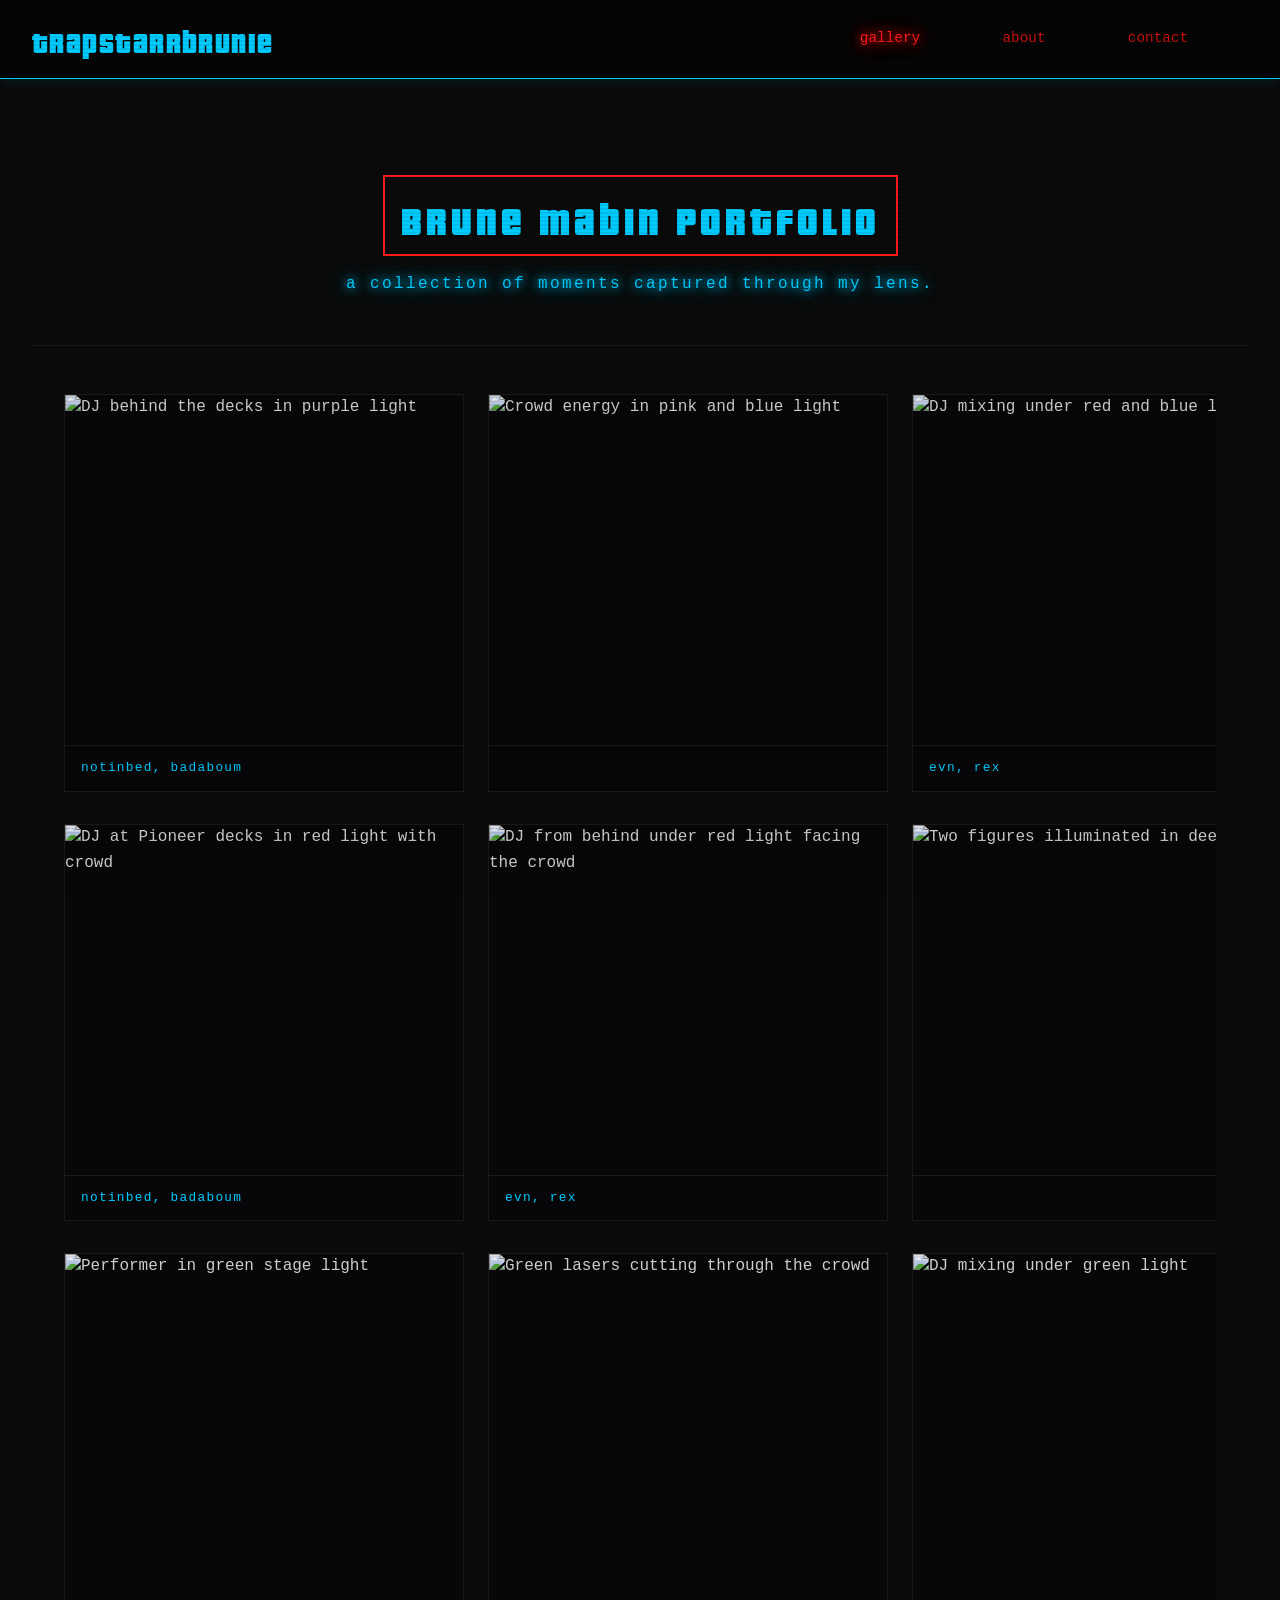
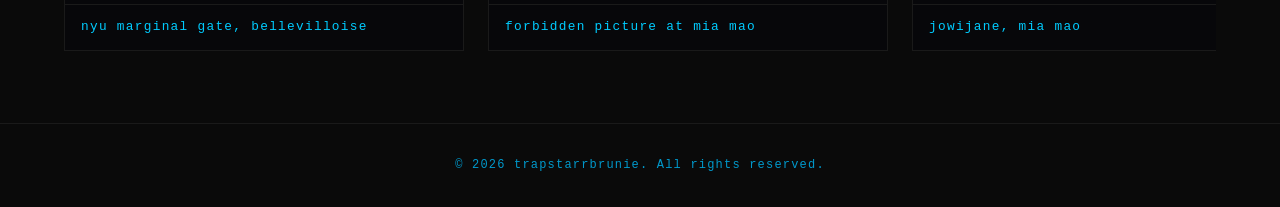
==== index.html @ 56f05246 "Initial commit - trapstarrbrunie photography portfolio" ====
<!DOCTYPE html>
<html lang="en">
<head>
  <meta charset="UTF-8">
  <meta name="viewport" content="width=device-width, initial-scale=1.0">
  <title>trapstarrbrunie</title>
  <link rel="icon" type="image/x-icon" href="favicon.ico">
  <link rel="icon" type="image/png" href="images/favicon.png">
  <link rel="preload" href="fonts/pricedown.woff" as="font" type="font/woff" crossorigin>
  <link rel="stylesheet" href="style.css">
  <style>
    .fonts-loading { visibility: hidden; }
  </style>
  <script>
    document.documentElement.classList.add('fonts-loading');
    document.fonts.ready.then(() => {
      document.documentElement.classList.remove('fonts-loading');
    });
  </script>
</head>
<body>
  <header>
    <nav>
      <a href="index.html" class="logo">t<span class="flicker-r">r</span>apsta<span class="flicker-r flicker-r2">r</span><span class="flicker-r flicker-r3">r</span>b<span class="flicker-r flicker-r4">r</span>unie</a>
      <ul>
        <li><a href="index.html" class="active">Gallery</a></li>
        <li><a href="about.html">About</a></li>
        <li><a href="contact.html">Contact</a></li>
      </ul>
    </nav>
  </header>

  <main>
    <section class="hero">
      <h1>Brune Mabin Portfolio</h1>
      <p>A collection of moments captured through my lens.</p>
    </section>

    <div class="gallery-rows">
      <!-- Row 1: Blue / Purple -->
      <div class="gallery-row">
        <figure class="gallery-item">
          <img src="images/IMG_0001-2.jpg" alt="DJ behind the decks in purple light">
          <figcaption>notinbed, badaboum</figcaption>
        </figure>
        <figure class="gallery-item">
          <img src="images/IMG_9704.jpg" alt="Crowd energy in pink and blue light">
          <figcaption></figcaption>
        </figure>
        <figure class="gallery-item">
          <img src="images/IMG_0583-2.jpg" alt="DJ mixing under red and blue lights">
          <figcaption>evn, rex</figcaption>
        </figure>
        <figure class="gallery-item">
          <img src="images/IMG_9656.jpg" alt="Performer with mic in blue light from behind" style="object-position: center 5%;">
          <figcaption>sabd</figcaption>
        </figure>
        <figure class="gallery-item">
          <img src="images/IMG_9995-2-2.jpg" alt="DJ by the decks in blue haze" style="object-position: center 25%;">
          <figcaption>amne</figcaption>
        </figure>
        <figure class="gallery-item">
          <img src="images/IMG_9925.jpg" alt="Artist performing with motion blur" style="object-position: center 15%;">
          <figcaption>heymikey!</figcaption>
        </figure>
        <figure class="gallery-item">
          <img src="images/IMG_9741.jpg" alt="Performer silhouette in red and blue light">
          <figcaption>nyu</figcaption>
        </figure>
      </div>

      <!-- Row 2: Red / Crimson -->
      <div class="gallery-row">
        <figure class="gallery-item">
          <img src="images/IMG_9082-3.jpg" alt="DJ at Pioneer decks in red light with crowd">
          <figcaption>notinbed, badaboum</figcaption>
        </figure>
        <figure class="gallery-item">
          <img src="images/IMG_0674.jpg" alt="DJ from behind under red light facing the crowd">
          <figcaption>evn, rex</figcaption>
        </figure>
        <figure class="gallery-item">
          <img src="images/IMG_1089-2.jpg" alt="Two figures illuminated in deep red">
          <figcaption></figcaption>
        </figure>
        <figure class="gallery-item">
          <img src="images/IMG_1086.jpg" alt="Silhouette in ember red light">
          <figcaption></figcaption>
        </figure>
        <figure class="gallery-item">
          <img src="images/IMG_0656.jpg" alt="Crowd bathed in deep red light">
          <figcaption></figcaption>
        </figure>
        <figure class="gallery-item">
          <img src="images/IMG_0530.jpg" alt="Masked DJ in red leather jacket with neon hair">
          <figcaption>flymeon, rex</figcaption>
        </figure>
      </div>

      <!-- Row 3: Green / B&W / Warm -->
      <div class="gallery-row">
        <figure class="gallery-item">
          <img src="images/IMG_9781-2.jpg" alt="Performer in green stage light">
          <figcaption>NYU MARGINAL Gate, bellevilloise</figcaption>
        </figure>
        <figure class="gallery-item">
          <img src="images/IMG_1048.jpg" alt="Green lasers cutting through the crowd">
          <figcaption>Forbidden picture at Mia Mao</figcaption>
        </figure>
        <figure class="gallery-item">
          <img src="images/IMG_0941.jpg" alt="DJ mixing under green light">
          <figcaption>jowijane, mia mao</figcaption>
        </figure>
        <figure class="gallery-item">
          <img src="images/IMG_9630-3.jpg" alt="Guitarist in green neon with motion blur">
          <figcaption>bellevilloise, marginal gate</figcaption>
        </figure>
        <figure class="gallery-item">
          <img src="images/IMG_9575-2.jpg" alt="Guitarist on stage under green light">
          <figcaption>bellevilloise, marginal gate</figcaption>
        </figure>
        <figure class="gallery-item">
          <img src="images/IMG_9789-2.jpg" alt="Artist performing under golden stage lights">
          <figcaption>nyu</figcaption>
        </figure>
        <figure class="gallery-item">
          <img src="images/IMG_9986.jpg" alt="Crowd in black and white" style="object-position: center 15%;">
          <figcaption>Lost in the music</figcaption>
        </figure>
        <figure class="gallery-item">
          <img src="images/IMG_9957.jpg" alt="MC performing in black and white" style="object-position: center 10%;">
          <figcaption>rowjay</figcaption>
        </figure>
        <figure class="gallery-item">
          <img src="images/IMG_9952.jpg" alt="MC on stage in black and white" style="object-position: center 10%;">
          <figcaption>rowjay</figcaption>
        </figure>
      </div>
    </div>
  </main>

  <footer>
    <p>&copy; 2026 trapstarrbrunie. All rights reserved.</p>
  </footer>

  <!-- Lightbox viewer -->
  <div class="lightbox" id="lightbox">
    <button class="lightbox-close" aria-label="Close">&times;</button>
    <button class="lightbox-prev" aria-label="Previous">&lsaquo;</button>
    <button class="lightbox-next" aria-label="Next">&rsaquo;</button>
    <img src="" alt="" class="lightbox-img" id="lightbox-img">
    <p class="lightbox-caption" id="lightbox-caption"></p>
  </div>

  <script src="script.js"></script>
</body>
</html>
---- style.css ----
/* === Reset & Base === */
*, *::before, *::after {
  margin: 0;
  padding: 0;
  box-sizing: border-box;
}

@import url('https://fonts.googleapis.com/css2?family=VT323&family=Share+Tech+Mono&display=swap');

@font-face {
  font-family: 'Pricedown';
  src: url('fonts/pricedown.woff') format('woff');
  font-weight: normal;
  font-style: normal;
  font-display: block;
}

:root {
  --color-bg: #0a0a0a;
  --color-bg-dark: #050505;
  --color-neon-blue: #00ccff;
  --color-neon-red: #ff1a1a;
  --color-blue-dim: #0099cc;
  --color-red-dim: #cc1111;
  --color-text: #e0e0e0;
  --color-text-light: #aaaaaa;
  --color-border: #1a1a1a;
  --font-main: 'Share Tech Mono', 'Courier New', monospace;
  --font-title: 'Pricedown', 'VT323', 'Courier New', sans-serif;
  --glow-blue: 0 0 10px #00ccff, 0 0 20px #00ccff, 0 0 40px #00ccff44;
  --glow-red: 0 0 10px #ff1a1a, 0 0 20px #ff1a1a, 0 0 40px #ff1a1a44;
  --glow-blue-strong: 0 0 7px #fff, 0 0 10px #fff, 0 0 21px #fff, 0 0 42px #00ccff, 0 0 82px #00ccff, 0 0 92px #00ccff, 0 0 102px #00ccff, 0 0 151px #00ccff;
}

body {
  font-family: var(--font-main);
  color: var(--color-text);
  background: var(--color-bg);
  line-height: 1.6;
  background-image: none;
  min-height: 100vh;
}

/* Scanline overlay */
body::after {
  content: '';
  position: fixed;
  inset: 0;
  background: repeating-linear-gradient(
    0deg,
    transparent,
    transparent 2px,
    rgba(0, 0, 0, 0.08) 2px,
    rgba(0, 0, 0, 0.08) 4px
  );
  pointer-events: none;
  z-index: 9999;
}

/* === Navigation === */
header {
  position: sticky;
  top: 0;
  background: rgba(5, 5, 5, 0.9);
  backdrop-filter: blur(10px);
  border-bottom: 1px solid var(--color-neon-blue);
  box-shadow: 0 1px 15px rgba(0, 204, 255, 0.15);
  z-index: 100;
}

nav {
  max-width: 100%;
  margin: 0;
  padding: 1rem 2rem;
  display: flex;
  align-items: center;
}

nav .logo {
  margin-right: auto;
}

.logo {
  font-family: var(--font-title);
  font-size: 1.8rem;
  font-weight: 700;
  text-decoration: none;
  color: var(--color-neon-blue);
  letter-spacing: 0.05em;
  text-transform: lowercase;
  text-shadow: none;
  animation: none;
}

.flicker-r {
  animation: r-flicker 3s infinite;
  display: inline-block;
}

.flicker-r2 {
  animation-delay: 0.8s;
}

.flicker-r3 {
  animation-delay: 1.5s;
}

.flicker-r4 {
  animation-delay: 2.2s;
}

nav ul {
  display: flex;
  list-style: none;
  gap: 4rem;
  margin-right: 55px;
}

nav ul li a {
  font-size: 0.9rem;
  display: inline-block;
  min-width: 70px;
  text-align: center;
}

nav a {
  text-decoration: none;
  color: var(--color-red-dim);
  font-size: 0.9rem;
  font-family: var(--font-main);
  transition: all 0.2s;
  text-transform: lowercase;
}

nav a:hover {
  color: var(--color-neon-red);
  text-shadow: var(--glow-red);
}

nav a.active {
  color: var(--color-neon-red);
  text-shadow: var(--glow-red);
}

/* === Main Content === */
main {
  max-width: 100%;
  margin: 0 auto;
  padding: 2rem;
  min-height: calc(100vh - 160px);
}

/* === Hero === */
.hero {
  text-align: center;
  padding: 4rem 0 3rem;
  border-bottom: 1px solid var(--color-border);
  margin-bottom: 1rem;
}

.hero h1 {
  font-family: var(--font-title);
  font-size: 2.5rem;
  font-weight: 400;
  margin-bottom: 1rem;
  color: var(--color-neon-blue);
  text-shadow: none;
  text-transform: none;
  letter-spacing: 0.1em;
  display: inline-block;
  position: relative;
  border: 2px solid var(--color-neon-red);
  padding: 0.4rem 1rem;
}

.corner-logo {
  position: fixed;
  top: 16px;
  right: 12px;
  width: 35px;
  height: 35px;
  object-fit: contain;
  z-index: 200;
}

.hero p {
  color: var(--color-neon-blue);
  font-size: 1rem;
  letter-spacing: 0.15em;
  text-transform: lowercase;
  text-shadow: var(--glow-blue);
}

/* === Gallery === */
.gallery-rows {
  display: flex;
  flex-direction: column;
  gap: 1.5rem;
  padding: 2rem;
}

.gallery-row {
  display: flex;
  gap: 1.5rem;
  overflow-x: auto;
  overflow-y: hidden;
  scroll-behavior: smooth;
  scroll-snap-type: x proximity;
  -webkit-overflow-scrolling: touch;
  padding-bottom: 0.5rem;
}

.gallery-row::-webkit-scrollbar {
  height: 6px;
}

.gallery-row::-webkit-scrollbar-track {
  background: var(--color-bg-dark);
  border-radius: 4px;
}

.gallery-row::-webkit-scrollbar-thumb {
  background: var(--color-neon-red);
  border-radius: 4px;
  box-shadow: 0 0 6px rgba(255, 26, 26, 0.4);
  transition: background 0.3s, box-shadow 0.3s;
}

.gallery-row::-webkit-scrollbar-thumb:hover,
.gallery-row::-webkit-scrollbar-thumb:active {
  background: var(--color-neon-blue);
  box-shadow: 0 0 10px rgba(0, 204, 255, 0.6);
}

.gallery-item {
  cursor: pointer;
  transition: all 0.3s;
  border: 1px solid var(--color-border);
  background: rgba(5, 5, 10, 0.6);
  overflow: hidden;
  flex: 0 0 auto;
  width: 400px;
  scroll-snap-align: start;
}

.gallery-item:hover {
  border-color: var(--color-neon-blue);
  box-shadow: 0 0 15px rgba(0, 204, 255, 0.3), inset 0 0 15px rgba(0, 204, 255, 0.05);
  transform: translateY(-2px);
}

.gallery-item img {
  width: 100%;
  height: 350px;
  object-fit: cover;
  display: block;
  filter: brightness(0.9) contrast(1.05);
  transition: filter 0.3s;
}

.gallery-item:hover img {
  filter: brightness(1) contrast(1.1);
}

.gallery-item figcaption {
  padding: 0.75rem 1rem;
  font-size: 0.8rem;
  color: var(--color-neon-blue);
  letter-spacing: 0.1em;
  text-transform: lowercase;
  border-top: 1px solid var(--color-border);
}

.gallery-item:hover figcaption {
  text-shadow: 0 0 8px rgba(0, 204, 255, 0.4);
}

/* Placeholder images */
.placeholder-img {
  width: 100%;
  height: 300px;
  background: var(--color-border);
  display: flex;
  align-items: center;
  justify-content: center;
  color: var(--color-blue-dim);
  font-size: 1.1rem;
}

.placeholder-img.portrait {
  width: 300px;
  height: 400px;
}

/* === Lightbox === */
.lightbox {
  display: none;
  position: fixed;
  inset: 0;
  background: rgba(5, 2, 2, 0.96);
  z-index: 1000;
  align-items: center;
  justify-content: center;
  flex-direction: column;
}

.lightbox.active {
  display: flex;
}

.lightbox-img {
  max-width: 90vw;
  max-height: 80vh;
  object-fit: contain;
  border: 1px solid var(--color-neon-blue);
  box-shadow: 0 0 30px rgba(0, 204, 255, 0.15);
}

.lightbox-caption {
  color: var(--color-neon-red);
  margin-top: 1.5rem;
  font-size: 0.85rem;
  letter-spacing: 0.15em;
  text-transform: lowercase;
  text-shadow: 0 0 8px rgba(255, 26, 26, 0.4);
}

.lightbox-close,
.lightbox-prev,
.lightbox-next {
  position: absolute;
  background: none;
  border: none;
  color: var(--color-neon-red);
  cursor: pointer;
  font-size: 2rem;
  padding: 0.5rem;
  opacity: 0.7;
  transition: all 0.2s;
  text-shadow: var(--glow-red);
}

.lightbox-close:hover,
.lightbox-prev:hover,
.lightbox-next:hover {
  opacity: 1;
  transform: scale(1.1);
}

.lightbox-close {
  top: 1.5rem;
  right: 1.5rem;
  font-size: 2.5rem;
}

.lightbox-prev {
  left: 1.5rem;
  top: 50%;
  transform: translateY(-50%);
  font-size: 3rem;
}

.lightbox-next {
  right: 1.5rem;
  top: 50%;
  transform: translateY(-50%);
  font-size: 3rem;
}

.lightbox-prev:hover {
  transform: translateY(-50%) scale(1.1);
}

.lightbox-next:hover {
  transform: translateY(-50%) scale(1.1);
}

/* === About === */
.about {
  padding: 3rem 2rem;
}

.about-content {
  display: flex;
  gap: 4rem;
  align-items: flex-start;
  justify-content: center;
}

.about-photo img,
.about-photo .placeholder-img {
  border: 1px solid var(--color-neon-blue);
  box-shadow: 0 0 20px rgba(0, 204, 255, 0.2);
}

.portrait-slider {
  position: relative;
  width: 300px;
  height: 400px;
  cursor: pointer;
  overflow: hidden;
  border: 1px solid var(--color-neon-blue);
  box-shadow: 0 0 20px rgba(0, 204, 255, 0.2);
}

.portrait-img {
  position: absolute;
  inset: 0;
  width: 100%;
  height: 100%;
  object-fit: cover;
  opacity: 0;
  transition: opacity 0.4s;
}

.portrait-img.active {
  opacity: 1;
}

.portrait-dots {
  position: absolute;
  bottom: 12px;
  left: 50%;
  transform: translateX(-50%);
  display: flex;
  gap: 8px;
}

.dot {
  width: 8px;
  height: 8px;
  border-radius: 50%;
  background: rgba(255, 255, 255, 0.3);
  border: 1px solid rgba(255, 255, 255, 0.5);
  transition: all 0.3s;
}

.dot.active {
  background: var(--color-neon-blue);
  box-shadow: 0 0 6px rgba(0, 204, 255, 0.6);
}

.about-text {
  flex: 1;
}

.about-text h1 {
  font-family: var(--font-title);
  font-size: 1.2rem;
  font-weight: 400;
  margin-bottom: 1.5rem;
  color: var(--color-neon-red);
  text-shadow: var(--glow-red);
  text-transform: lowercase;
}

.about-text p {
  color: var(--color-neon-blue);
  margin-bottom: 1.5rem;
  max-width: 100%;
  line-height: 1.8;
}

/* === Contact === */
.contact {
  max-width: 600px;
  margin: 0 auto;
  padding: 3rem 0;
}

.contact h1 {
  font-family: var(--font-title);
  font-size: 1.2rem;
  font-weight: 400;
  margin-bottom: 0.75rem;
  color: var(--color-neon-red);
  text-shadow: var(--glow-red);
  text-transform: lowercase;
}

.contact > p {
  color: var(--color-neon-blue);
  margin-bottom: 2rem;
}

.contact-form {
  display: flex;
  flex-direction: column;
  gap: 1.25rem;
}

.form-group {
  display: flex;
  flex-direction: column;
  gap: 0.4rem;
}

.form-group label {
  font-size: 0.8rem;
  font-weight: 500;
  color: var(--color-neon-red);
  text-transform: lowercase;
  letter-spacing: 0.1em;
}

.form-group input,
.form-group textarea {
  padding: 0.75rem;
  border: 1px solid var(--color-border);
  background: rgba(5, 5, 10, 0.8);
  color: var(--color-neon-blue);
  font-family: var(--font-main);
  font-size: 0.95rem;
  transition: all 0.2s;
}

.form-group input:focus,
.form-group textarea:focus {
  outline: none;
  border-color: var(--color-neon-blue);
  box-shadow: 0 0 10px rgba(0, 204, 255, 0.2);
}

.btn {
  padding: 0.75rem 2rem;
  background: transparent;
  color: var(--color-neon-red);
  border: 1px solid var(--color-neon-red);
  font-family: var(--font-main);
  font-size: 0.9rem;
  cursor: pointer;
  align-self: flex-start;
  text-transform: lowercase;
  letter-spacing: 0.1em;
  transition: all 0.3s;
}

.btn:hover {
  background: rgba(255, 26, 26, 0.1);
  box-shadow: 0 0 15px rgba(255, 26, 26, 0.3);
  text-shadow: var(--glow-red);
}

.email-btn {
  display: flex;
  align-items: center;
  gap: 0.6rem;
  text-decoration: none;
  font-size: 1.1rem;
  margin-top: 1rem;
}

.contact-icon {
  width: 20px;
  height: 20px;
  color: var(--color-neon-red);
  flex-shrink: 0;
}

/* === Footer === */
footer {
  text-align: center;
  padding: 2rem;
  color: var(--color-blue-dim);
  font-size: 0.75rem;
  border-top: 1px solid var(--color-border);
  letter-spacing: 0.1em;
}

/* === Animations === */
@keyframes neon-flicker-dual {
  0%, 18% {
    text-shadow: 0 0 7px #fff, 0 0 10px #fff, 0 0 21px #fff, 0 0 42px #00ccff, 0 0 82px #00ccff, 0 0 92px #00ccff, 0 0 102px #00ccff;
    color: #fff;
  }
  19% {
    text-shadow: none;
    color: #00ccff;
    transform: translateX(2px);
  }
  20% {
    text-shadow: none;
    color: #ff1a1a;
    transform: translateX(-3px);
  }
  21% {
    text-shadow: none;
    color: #00ccff;
    transform: translateX(1px);
  }
  22%, 46% {
    text-shadow: 0 0 7px #fff, 0 0 10px #fff, 0 0 21px #fff, 0 0 42px #ff1a1a, 0 0 82px #ff1a1a, 0 0 92px #ff1a1a, 0 0 102px #ff1a1a;
    color: #fff;
    transform: translateX(0);
  }
  47% {
    text-shadow: 0 0 4px #ff1a1a;
    color: #ff1a1a;
    transform: translateX(-2px) skewX(-2deg);
  }
  48% {
    text-shadow: none;
    color: #00ccff;
    transform: translateX(3px) skewX(1deg);
  }
  49% {
    text-shadow: none;
    color: transparent;
    transform: translateX(0);
  }
  50%, 75% {
    text-shadow: 0 0 7px #fff, 0 0 10px #fff, 0 0 21px #fff, 0 0 42px #00ccff, 0 0 82px #00ccff, 0 0 92px #00ccff, 0 0 102px #00ccff;
    color: #fff;
    transform: translateX(0);
  }
  76% {
    text-shadow: 0 0 4px #00ccff;
    color: #00ccff;
    transform: translateX(2px);
  }
  77% {
    text-shadow: none;
    color: #ff1a1a;
    transform: translateX(-1px) skewX(-1deg);
  }
  78%, 100% {
    text-shadow: 0 0 7px #fff, 0 0 10px #fff, 0 0 21px #fff, 0 0 42px #ff1a1a, 0 0 82px #ff1a1a, 0 0 92px #ff1a1a, 0 0 102px #ff1a1a;
    color: #fff;
    transform: translateX(0);
  }
}

@keyframes r-flicker {
  0%, 84%, 86%, 88%, 91%, 93%, 100% {
    opacity: 1;
    color: inherit;
  }
  85%, 87% {
    opacity: 0.1;
    color: var(--color-neon-red);
  }
  89%, 90% {
    opacity: 0;
  }
  92% {
    opacity: 0.6;
    color: var(--color-neon-red);
  }
}

/* === Scrollbar === */
::-webkit-scrollbar {
  width: 6px;
}

::-webkit-scrollbar-track {
  background: var(--color-bg-dark);
}

::-webkit-scrollbar-thumb {
  background: var(--color-neon-red);
  box-shadow: 0 0 6px rgba(255, 26, 26, 0.4);
}

::-webkit-scrollbar-thumb:hover,
::-webkit-scrollbar-thumb:active {
  background: var(--color-neon-blue);
  box-shadow: 0 0 10px rgba(0, 204, 255, 0.6);
}

/* === Selection === */
::selection {
  background: var(--color-neon-red);
  color: var(--color-bg);
}

/* === Responsive === */
@media (max-width: 768px) {
  .gallery-item {
    width: 280px;
  }

  .about-content {
    flex-direction: column;
    align-items: center;
    text-align: center;
  }

  .about-text p {
    max-width: 100%;
  }

  .hero h1 {
    font-size: 1.8rem;
  }

  .logo {
    font-size: 0.9rem;
  }

  nav {
    padding: 1rem;
  }

  nav ul {
    gap: 1rem;
  }
}
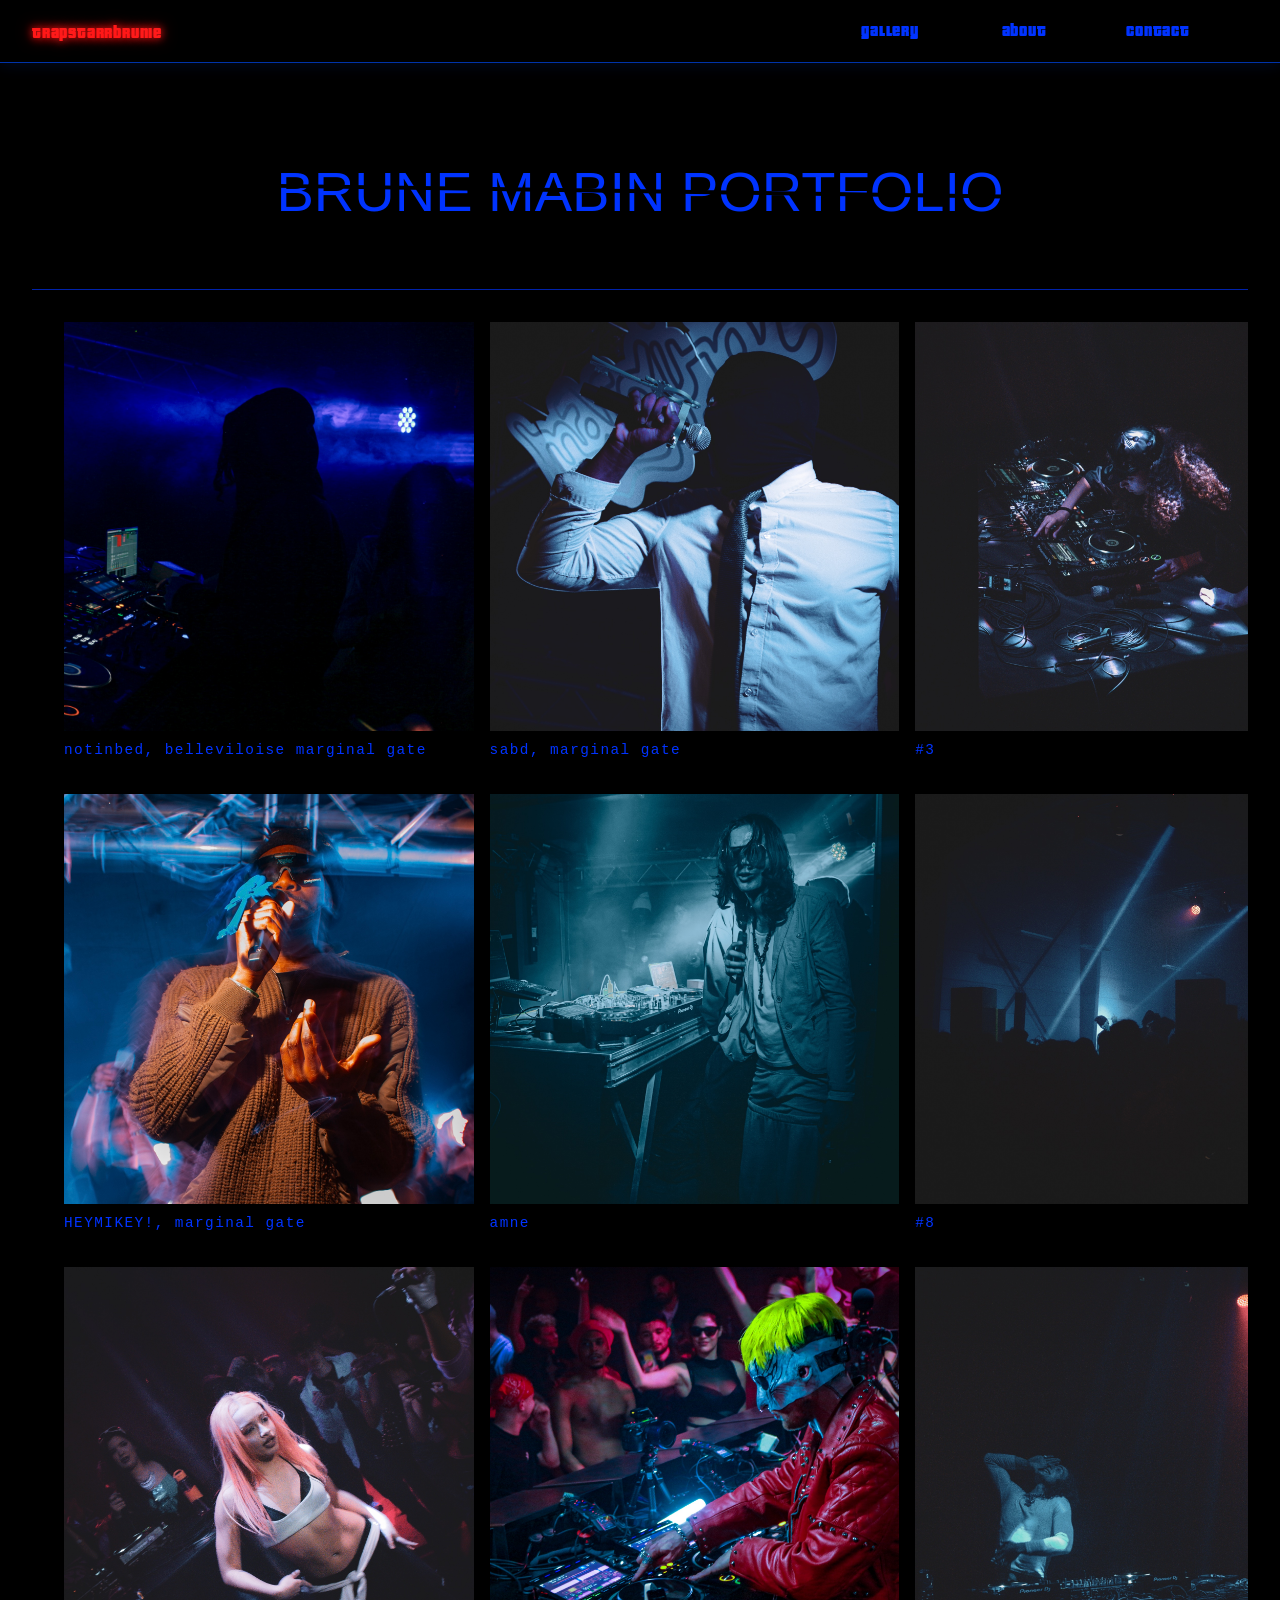
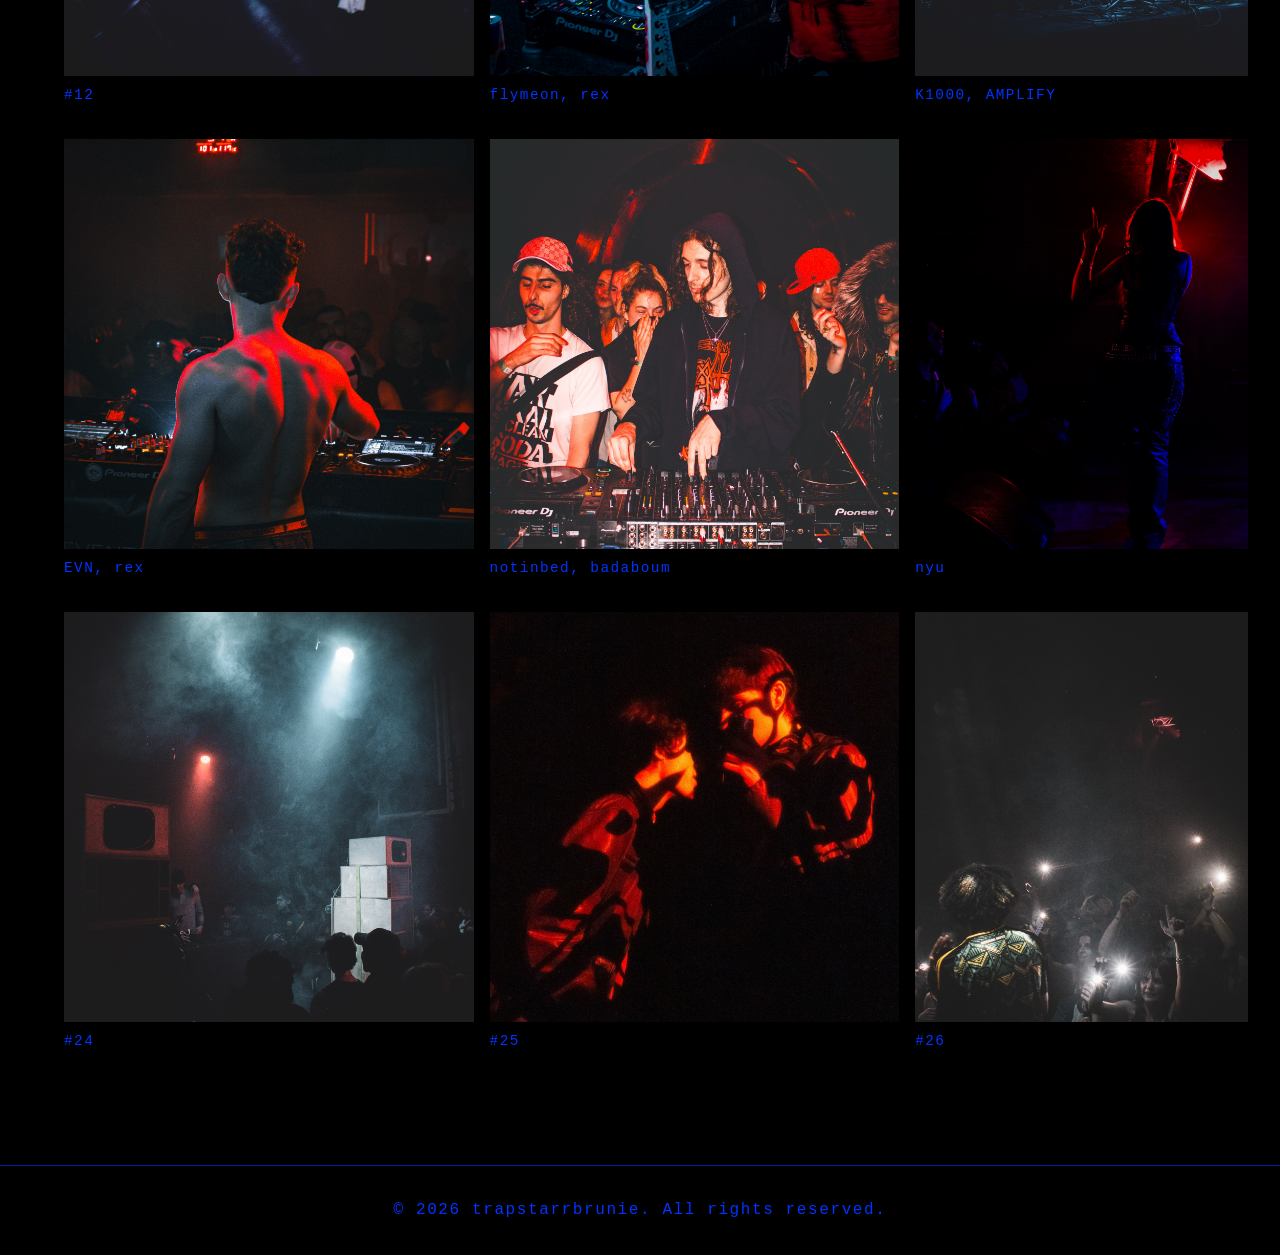
==== commit 69a01d04: "redesign portfolio: Kill Bill hero, scrolling photo rows, FR/ENG toggle, resized images" ====
--- a/index.html
+++ b/index.html
@@ -7,7 +7,7 @@
   <link rel="icon" type="image/x-icon" href="favicon.ico">
   <link rel="icon" type="image/png" href="images/favicon.png">
   <link rel="preload" href="fonts/pricedown.woff" as="font" type="font/woff" crossorigin>
-  <link rel="stylesheet" href="style.css">
+  <link rel="stylesheet" href="style.css?v=3">
   <style>
     .fonts-loading { visibility: hidden; }
   </style>
@@ -32,110 +32,145 @@
 
   <main>
     <section class="hero">
-      <h1>Brune Mabin Portfolio</h1>
-      <p>A collection of moments captured through my lens.</p>
+      <h1 data-text="Brune Mabin Portfolio">Brune Mabin Portfolio</h1>
     </section>
 
+    <div class="full-photo">
+      <figure class="full-photo-item">
+        <img src="images/amp_0001-3.jpg" alt="">
+        <figcaption>notinbed, belleviloise marginal gate</figcaption>
+      </figure>
+      <figure class="full-photo-item">
+        <img src="images/amp_9656.jpg" alt="" style="object-position: center 15%;">
+        <figcaption>sabd, marginal gate</figcaption>
+      </figure>
+      <figure class="full-photo-item">
+        <img src="images/amp_0966.jpg" alt="">
+        <figcaption>#3</figcaption>
+      </figure>
+      <figure class="full-photo-item">
+        <img src="images/amp_9704.jpg" alt="">
+        <figcaption>#4</figcaption>
+      </figure>
+      <figure class="full-photo-item">
+        <img src="images/amp_2376.jpg" alt="">
+        <figcaption>#5</figcaption>
+      </figure>
+    </div>
+
+    <div class="full-photo">
+      <figure class="full-photo-item">
+        <img src="images/amp_9925.jpg" alt="" style="object-position: center 20%;">
+        <figcaption>HEYMIKEY!, marginal gate</figcaption>
+      </figure>
+      <figure class="full-photo-item">
+        <img src="images/amp_9995.jpg" alt="">
+        <figcaption>amne</figcaption>
+      </figure>
+      <figure class="full-photo-item">
+        <img src="images/amp_2422.jpg" alt="">
+        <figcaption>#8</figcaption>
+      </figure>
+      <figure class="full-photo-item">
+        <img src="images/amp_2272.jpg" alt="">
+        <figcaption>#9</figcaption>
+      </figure>
+      <figure class="full-photo-item">
+        <img src="images/amp_2263.jpg" alt="">
+        <figcaption>#10</figcaption>
+      </figure>
+      <figure class="full-photo-item">
+        <img src="images/amp_2410.jpg" alt="">
+        <figcaption>#11</figcaption>
+      </figure>
+    </div>
+
+    <div class="full-photo">
+      <figure class="full-photo-item">
+        <img src="images/amp_2354.jpg" alt="">
+        <figcaption>#12</figcaption>
+      </figure>
+      <figure class="full-photo-item">
+        <img src="images/amp_0530.jpg" alt="">
+        <figcaption>flymeon, rex</figcaption>
+      </figure>
+      <figure class="full-photo-item">
+        <img src="images/amp_0958.jpg" alt="">
+        <figcaption>K1000, AMPLIFY</figcaption>
+      </figure>
+      <figure class="full-photo-item">
+        <img src="images/amp_2370.jpg" alt="">
+        <figcaption>#15</figcaption>
+      </figure>
+      <figure class="full-photo-item">
+        <img src="images/amp_9789.jpg" alt="">
+        <figcaption>nyu, marginal gate</figcaption>
+      </figure>
+      <figure class="full-photo-item">
+        <img src="images/amp_1086.jpg" alt="">
+        <figcaption>#17</figcaption>
+      </figure>
+    </div>
+
+    <div class="full-photo">
+      <figure class="full-photo-item">
+        <img src="images/amp_0674.jpg" alt="">
+        <figcaption>EVN, rex</figcaption>
+      </figure>
+      <figure class="full-photo-item">
+        <img src="images/amp_9082.jpg" alt="">
+        <figcaption>notinbed, badaboum</figcaption>
+      </figure>
+      <figure class="full-photo-item">
+        <img src="images/amp_9741.jpg" alt="">
+        <figcaption>nyu</figcaption>
+      </figure>
+      <figure class="full-photo-item">
+        <img src="images/amp_0977.jpg" alt="">
+        <figcaption>notinbed, AMPLIFY</figcaption>
+      </figure>
+      <figure class="full-photo-item">
+        <img src="images/amp_0583.jpg" alt="">
+        <figcaption>evn, rex</figcaption>
+      </figure>
+      <figure class="full-photo-item">
+        <img src="images/amp_9986.jpg" alt="" style="object-position: center 10%;">
+        <figcaption>#23</figcaption>
+      </figure>
+    </div>
+
+    <div class="full-photo">
+      <figure class="full-photo-item">
+        <img src="images/amp_0973.jpg" alt="">
+        <figcaption>#24</figcaption>
+      </figure>
+      <figure class="full-photo-item">
+        <img src="images/amp_eb6104.jpg" alt="">
+        <figcaption>#25</figcaption>
+      </figure>
+      <figure class="full-photo-item">
+        <img src="images/amp_0981.jpg" alt="">
+        <figcaption>#26</figcaption>
+      </figure>
+      <figure class="full-photo-item">
+        <img src="images/amp_0962.jpg" alt="">
+        <figcaption>K1000, amplify</figcaption>
+      </figure>
+      <figure class="full-photo-item">
+        <img src="images/amp_0967.jpg" alt="">
+        <figcaption>#28</figcaption>
+      </figure>
+      <figure class="full-photo-item">
+        <img src="images/amp_2609.jpg" alt="" style="object-position: center 10%;">
+        <figcaption>notinbed, AMPLIFY</figcaption>
+      </figure>
+      <figure class="full-photo-item">
+        <img src="images/amp_9781.jpg" alt="">
+        <figcaption>nyu, marginal gate</figcaption>
+      </figure>
+    </div>
+
     <div class="gallery-rows">
-      <!-- Row 1: Blue / Purple -->
-      <div class="gallery-row">
-        <figure class="gallery-item">
-          <img src="images/IMG_0001-2.jpg" alt="DJ behind the decks in purple light">
-          <figcaption>notinbed, badaboum</figcaption>
-        </figure>
-        <figure class="gallery-item">
-          <img src="images/IMG_9704.jpg" alt="Crowd energy in pink and blue light">
-          <figcaption></figcaption>
-        </figure>
-        <figure class="gallery-item">
-          <img src="images/IMG_0583-2.jpg" alt="DJ mixing under red and blue lights">
-          <figcaption>evn, rex</figcaption>
-        </figure>
-        <figure class="gallery-item">
-          <img src="images/IMG_9656.jpg" alt="Performer with mic in blue light from behind" style="object-position: center 5%;">
-          <figcaption>sabd</figcaption>
-        </figure>
-        <figure class="gallery-item">
-          <img src="images/IMG_9995-2-2.jpg" alt="DJ by the decks in blue haze" style="object-position: center 25%;">
-          <figcaption>amne</figcaption>
-        </figure>
-        <figure class="gallery-item">
-          <img src="images/IMG_9925.jpg" alt="Artist performing with motion blur" style="object-position: center 15%;">
-          <figcaption>heymikey!</figcaption>
-        </figure>
-        <figure class="gallery-item">
-          <img src="images/IMG_9741.jpg" alt="Performer silhouette in red and blue light">
-          <figcaption>nyu</figcaption>
-        </figure>
-      </div>
-
-      <!-- Row 2: Red / Crimson -->
-      <div class="gallery-row">
-        <figure class="gallery-item">
-          <img src="images/IMG_9082-3.jpg" alt="DJ at Pioneer decks in red light with crowd">
-          <figcaption>notinbed, badaboum</figcaption>
-        </figure>
-        <figure class="gallery-item">
-          <img src="images/IMG_0674.jpg" alt="DJ from behind under red light facing the crowd">
-          <figcaption>evn, rex</figcaption>
-        </figure>
-        <figure class="gallery-item">
-          <img src="images/IMG_1089-2.jpg" alt="Two figures illuminated in deep red">
-          <figcaption></figcaption>
-        </figure>
-        <figure class="gallery-item">
-          <img src="images/IMG_1086.jpg" alt="Silhouette in ember red light">
-          <figcaption></figcaption>
-        </figure>
-        <figure class="gallery-item">
-          <img src="images/IMG_0656.jpg" alt="Crowd bathed in deep red light">
-          <figcaption></figcaption>
-        </figure>
-        <figure class="gallery-item">
-          <img src="images/IMG_0530.jpg" alt="Masked DJ in red leather jacket with neon hair">
-          <figcaption>flymeon, rex</figcaption>
-        </figure>
-      </div>
-
-      <!-- Row 3: Green / B&W / Warm -->
-      <div class="gallery-row">
-        <figure class="gallery-item">
-          <img src="images/IMG_9781-2.jpg" alt="Performer in green stage light">
-          <figcaption>NYU MARGINAL Gate, bellevilloise</figcaption>
-        </figure>
-        <figure class="gallery-item">
-          <img src="images/IMG_1048.jpg" alt="Green lasers cutting through the crowd">
-          <figcaption>Forbidden picture at Mia Mao</figcaption>
-        </figure>
-        <figure class="gallery-item">
-          <img src="images/IMG_0941.jpg" alt="DJ mixing under green light">
-          <figcaption>jowijane, mia mao</figcaption>
-        </figure>
-        <figure class="gallery-item">
-          <img src="images/IMG_9630-3.jpg" alt="Guitarist in green neon with motion blur">
-          <figcaption>bellevilloise, marginal gate</figcaption>
-        </figure>
-        <figure class="gallery-item">
-          <img src="images/IMG_9575-2.jpg" alt="Guitarist on stage under green light">
-          <figcaption>bellevilloise, marginal gate</figcaption>
-        </figure>
-        <figure class="gallery-item">
-          <img src="images/IMG_9789-2.jpg" alt="Artist performing under golden stage lights">
-          <figcaption>nyu</figcaption>
-        </figure>
-        <figure class="gallery-item">
-          <img src="images/IMG_9986.jpg" alt="Crowd in black and white" style="object-position: center 15%;">
-          <figcaption>Lost in the music</figcaption>
-        </figure>
-        <figure class="gallery-item">
-          <img src="images/IMG_9957.jpg" alt="MC performing in black and white" style="object-position: center 10%;">
-          <figcaption>rowjay</figcaption>
-        </figure>
-        <figure class="gallery-item">
-          <img src="images/IMG_9952.jpg" alt="MC on stage in black and white" style="object-position: center 10%;">
-          <figcaption>rowjay</figcaption>
-        </figure>
-      </div>
     </div>
   </main>
 
@@ -152,6 +187,6 @@
     <p class="lightbox-caption" id="lightbox-caption"></p>
   </div>
 
-  <script src="script.js"></script>
+  <script src="script.js?v=3"></script>
 </body>
 </html>
--- a/style.css
+++ b/style.css
@@ -5,7 +5,7 @@
   box-sizing: border-box;
 }
 
-@import url('https://fonts.googleapis.com/css2?family=VT323&family=Share+Tech+Mono&display=swap');
+@import url('https://fonts.googleapis.com/css2?family=Anton&family=VT323&family=Share+Tech+Mono&display=swap');
 
 @font-face {
   font-family: 'Pricedown';
@@ -16,19 +16,19 @@
 }
 
 :root {
-  --color-bg: #0a0a0a;
-  --color-bg-dark: #050505;
+  --color-bg: #000000;
+  --color-bg-dark: #000000;
   --color-neon-blue: #00ccff;
-  --color-neon-red: #ff1a1a;
-  --color-blue-dim: #0099cc;
-  --color-red-dim: #cc1111;
-  --color-text: #e0e0e0;
-  --color-text-light: #aaaaaa;
-  --color-border: #1a1a1a;
+  --color-neon-red: #0033ff;
+  --color-blue-dim: #0022aa;
+  --color-red-dim: #0033ff;
+  --color-text: #0033ff;
+  --color-text-light: #0022aa;
+  --color-border: #0022aa;
   --font-main: 'Share Tech Mono', 'Courier New', monospace;
   --font-title: 'Pricedown', 'VT323', 'Courier New', sans-serif;
-  --glow-blue: 0 0 10px #00ccff, 0 0 20px #00ccff, 0 0 40px #00ccff44;
-  --glow-red: 0 0 10px #ff1a1a, 0 0 20px #ff1a1a, 0 0 40px #ff1a1a44;
+  --glow-blue: none;
+  --glow-red: none;
   --glow-blue-strong: 0 0 7px #fff, 0 0 10px #fff, 0 0 21px #fff, 0 0 42px #00ccff, 0 0 82px #00ccff, 0 0 92px #00ccff, 0 0 102px #00ccff, 0 0 151px #00ccff;
 }
 
@@ -41,8 +41,8 @@
   min-height: 100vh;
 }
 
-/* Scanline overlay */
-body::after {
+/* Scanline overlay (non-gallery pages) */
+body.with-scanline::after {
   content: '';
   position: fixed;
   inset: 0;
@@ -61,10 +61,10 @@
 header {
   position: sticky;
   top: 0;
-  background: rgba(5, 5, 5, 0.9);
+  background: rgba(0, 0, 0, 0.9);
   backdrop-filter: blur(10px);
-  border-bottom: 1px solid var(--color-neon-blue);
-  box-shadow: 0 1px 15px rgba(0, 204, 255, 0.15);
+  border-bottom: 1px solid #0033aa;
+  box-shadow: 0 1px 15px rgba(0, 51, 170, 0.2);
   z-index: 100;
 }
 
@@ -82,14 +82,29 @@
 
 .logo {
   font-family: var(--font-title);
-  font-size: 1.8rem;
+  font-size: 1rem;
   font-weight: 700;
   text-decoration: none;
-  color: var(--color-neon-blue);
+  color: #ff1a1a;
   letter-spacing: 0.05em;
   text-transform: lowercase;
-  text-shadow: none;
-  animation: none;
+  text-shadow: 0 0 8px #ff1a1a, 0 0 15px rgba(255, 26, 26, 0.5);
+  animation: logo-flicker 5s infinite;
+}
+
+@keyframes logo-flicker {
+  0%, 88%, 100% {
+    color: #ff1a1a;
+    text-shadow: 0 0 8px #ff1a1a, 0 0 15px rgba(255, 26, 26, 0.5);
+  }
+  89%, 91%, 93% {
+    color: #00ccff;
+    text-shadow: 0 0 8px #00ccff, 0 0 15px rgba(0, 204, 255, 0.5);
+  }
+  90%, 92%, 94% {
+    color: #ff1a1a;
+    text-shadow: 0 0 8px #ff1a1a, 0 0 15px rgba(255, 26, 26, 0.5);
+  }
 }
 
 .flicker-r {
@@ -117,7 +132,7 @@
 }
 
 nav ul li a {
-  font-size: 0.9rem;
+  font-size: 1rem;
   display: inline-block;
   min-width: 70px;
   text-align: center;
@@ -126,10 +141,11 @@
 nav a {
   text-decoration: none;
   color: var(--color-red-dim);
-  font-size: 0.9rem;
-  font-family: var(--font-main);
+  font-size: 1rem;
+  font-family: var(--font-title);
   transition: all 0.2s;
   text-transform: lowercase;
+  letter-spacing: 0.05em;
 }
 
 nav a:hover {
@@ -159,18 +175,45 @@
 }
 
 .hero h1 {
-  font-family: var(--font-title);
-  font-size: 2.5rem;
+  font-family: 'Anton', 'Impact', sans-serif;
+  font-size: 3.5rem;
   font-weight: 400;
   margin-bottom: 1rem;
-  color: var(--color-neon-blue);
+  color: transparent;
   text-shadow: none;
-  text-transform: none;
-  letter-spacing: 0.1em;
+  text-transform: uppercase;
+  letter-spacing: 0;
   display: inline-block;
   position: relative;
-  border: 2px solid var(--color-neon-red);
   padding: 0.4rem 1rem;
+  line-height: 0.95;
+}
+
+.hero h1::before,
+.hero h1::after {
+  content: attr(data-text);
+  position: absolute;
+  left: 0;
+  right: 0;
+  top: 0;
+  bottom: 0;
+  padding: inherit;
+  color: var(--color-neon-red);
+  pointer-events: none;
+  font: inherit;
+  letter-spacing: inherit;
+  text-transform: inherit;
+  line-height: inherit;
+}
+
+.hero h1::before {
+  -webkit-clip-path: polygon(0 0, 100% 0, 100% 55%, 0 38%);
+  clip-path: polygon(0 0, 100% 0, 100% 55%, 0 38%);
+}
+
+.hero h1::after {
+  -webkit-clip-path: polygon(0 44%, 100% 61%, 100% 100%, 0 100%);
+  clip-path: polygon(0 44%, 100% 61%, 100% 100%, 0 100%);
 }
 
 .corner-logo {
@@ -184,11 +227,59 @@
 }
 
 .hero p {
-  color: var(--color-neon-blue);
+  color: var(--color-neon-red);
   font-size: 1rem;
   letter-spacing: 0.15em;
   text-transform: lowercase;
-  text-shadow: var(--glow-blue);
+  text-shadow: var(--glow-red);
+}
+
+/* === Full-size photo === */
+.full-photo {
+  display: flex;
+  gap: 1rem;
+  padding: 1rem 2rem;
+  overflow-x: auto;
+  overflow-y: hidden;
+  scroll-behavior: smooth;
+  -webkit-overflow-scrolling: touch;
+}
+
+.full-photo-item {
+  flex: 0 0 auto;
+  width: min(32vw, 420px);
+  display: flex;
+  flex-direction: column;
+}
+
+.full-photo-item img {
+  width: 100%;
+  aspect-ratio: 1 / 1;
+  object-fit: cover;
+  display: block;
+  cursor: pointer;
+}
+
+.full-photo-item figcaption {
+  padding: 0.5rem 0 0;
+  font-size: 0.9rem;
+  letter-spacing: 0.1em;
+  text-align: left;
+  color: var(--color-text);
+}
+
+.full-photo::-webkit-scrollbar {
+  height: 6px;
+}
+
+.full-photo::-webkit-scrollbar-track {
+  background: var(--color-bg-dark);
+  border-radius: 4px;
+}
+
+.full-photo::-webkit-scrollbar-thumb {
+  background: var(--color-neon-red);
+  border-radius: 4px;
 }
 
 /* === Gallery === */
@@ -236,7 +327,7 @@
   cursor: pointer;
   transition: all 0.3s;
   border: 1px solid var(--color-border);
-  background: rgba(5, 5, 10, 0.6);
+  background: rgba(0, 0, 0, 0.8);
   overflow: hidden;
   flex: 0 0 auto;
   width: 400px;
@@ -265,7 +356,7 @@
 .gallery-item figcaption {
   padding: 0.75rem 1rem;
   font-size: 0.8rem;
-  color: var(--color-neon-blue);
+  color: var(--color-neon-red);
   letter-spacing: 0.1em;
   text-transform: lowercase;
   border-top: 1px solid var(--color-border);
@@ -283,7 +374,7 @@
   display: flex;
   align-items: center;
   justify-content: center;
-  color: var(--color-blue-dim);
+  color: var(--color-red-dim);
   font-size: 1.1rem;
 }
 
@@ -309,20 +400,25 @@
 }
 
 .lightbox-img {
-  max-width: 90vw;
-  max-height: 80vh;
+  width: 100vw;
+  height: 100vh;
+  max-width: 100vw;
+  max-height: 100vh;
   object-fit: contain;
-  border: 1px solid var(--color-neon-blue);
-  box-shadow: 0 0 30px rgba(0, 204, 255, 0.15);
+  border: none;
 }
 
 .lightbox-caption {
-  color: var(--color-neon-red);
-  margin-top: 1.5rem;
-  font-size: 0.85rem;
+  position: absolute;
+  bottom: 1.5rem;
+  left: 50%;
+  transform: translateX(-50%);
+  color: #fff;
+  font-size: 0.9rem;
   letter-spacing: 0.15em;
   text-transform: lowercase;
-  text-shadow: 0 0 8px rgba(255, 26, 26, 0.4);
+  text-shadow: 0 1px 4px rgba(0, 0, 0, 0.8);
+  margin: 0;
 }
 
 .lightbox-close,
@@ -446,19 +542,57 @@
 
 .about-text h1 {
   font-family: var(--font-title);
-  font-size: 1.2rem;
+  font-size: 1.7rem;
   font-weight: 400;
   margin-bottom: 1.5rem;
-  color: var(--color-neon-red);
-  text-shadow: var(--glow-red);
+  color: #ff1a1a;
+  text-shadow: 0 0 10px #ff1a1a, 0 0 20px #ff1a1a, 0 0 40px rgba(255, 26, 26, 0.4);
   text-transform: lowercase;
 }
 
 .about-text p {
-  color: var(--color-neon-blue);
+  color: #00ccff;
+  text-shadow: 0 0 8px rgba(0, 204, 255, 0.4);
   margin-bottom: 1.5rem;
   max-width: 100%;
   line-height: 1.8;
+}
+
+/* === Language toggle === */
+.lang-toggle {
+  display: flex;
+  align-items: center;
+  gap: 0.4rem;
+  margin-bottom: 1.5rem;
+  font-family: var(--font-main);
+  font-size: 0.85rem;
+  letter-spacing: 0.1em;
+}
+
+.lang-btn {
+  background: none;
+  border: none;
+  color: #00ccff;
+  text-shadow: 0 0 8px rgba(0, 204, 255, 0.4);
+  cursor: pointer;
+  padding: 0.1rem 0.3rem;
+  font: inherit;
+  letter-spacing: inherit;
+  text-transform: uppercase;
+  transition: color 0.2s;
+}
+
+.lang-btn.active {
+  color: #00ccff;
+  text-decoration: underline;
+}
+
+.lang-btn:hover {
+  color: #00ccff;
+}
+
+.lang-sep {
+  color: #00ccff;
 }
 
 /* === Contact === */
@@ -470,16 +604,16 @@
 
 .contact h1 {
   font-family: var(--font-title);
-  font-size: 1.2rem;
+  font-size: 1.7rem;
   font-weight: 400;
   margin-bottom: 0.75rem;
-  color: var(--color-neon-red);
-  text-shadow: var(--glow-red);
+  color: #ff1a1a;
+  text-shadow: 0 0 10px #ff1a1a, 0 0 20px #ff1a1a, 0 0 40px rgba(255, 26, 26, 0.4);
   text-transform: lowercase;
 }
 
 .contact > p {
-  color: var(--color-neon-blue);
+  color: var(--color-neon-red);
   margin-bottom: 2rem;
 }
 
@@ -507,10 +641,10 @@
 .form-group textarea {
   padding: 0.75rem;
   border: 1px solid var(--color-border);
-  background: rgba(5, 5, 10, 0.8);
-  color: var(--color-neon-blue);
+  background: rgba(0, 0, 0, 0.9);
+  color: var(--color-neon-red);
   font-family: var(--font-main);
-  font-size: 0.95rem;
+  font-size: 1rem;
   transition: all 0.2s;
 }
 
@@ -561,8 +695,8 @@
 footer {
   text-align: center;
   padding: 2rem;
-  color: var(--color-blue-dim);
-  font-size: 0.75rem;
+  color: var(--color-red-dim);
+  font-size: 1rem;
   border-top: 1px solid var(--color-border);
   letter-spacing: 0.1em;
 }
@@ -694,10 +828,6 @@
     font-size: 1.8rem;
   }
 
-  .logo {
-    font-size: 0.9rem;
-  }
-
   nav {
     padding: 1rem;
   }
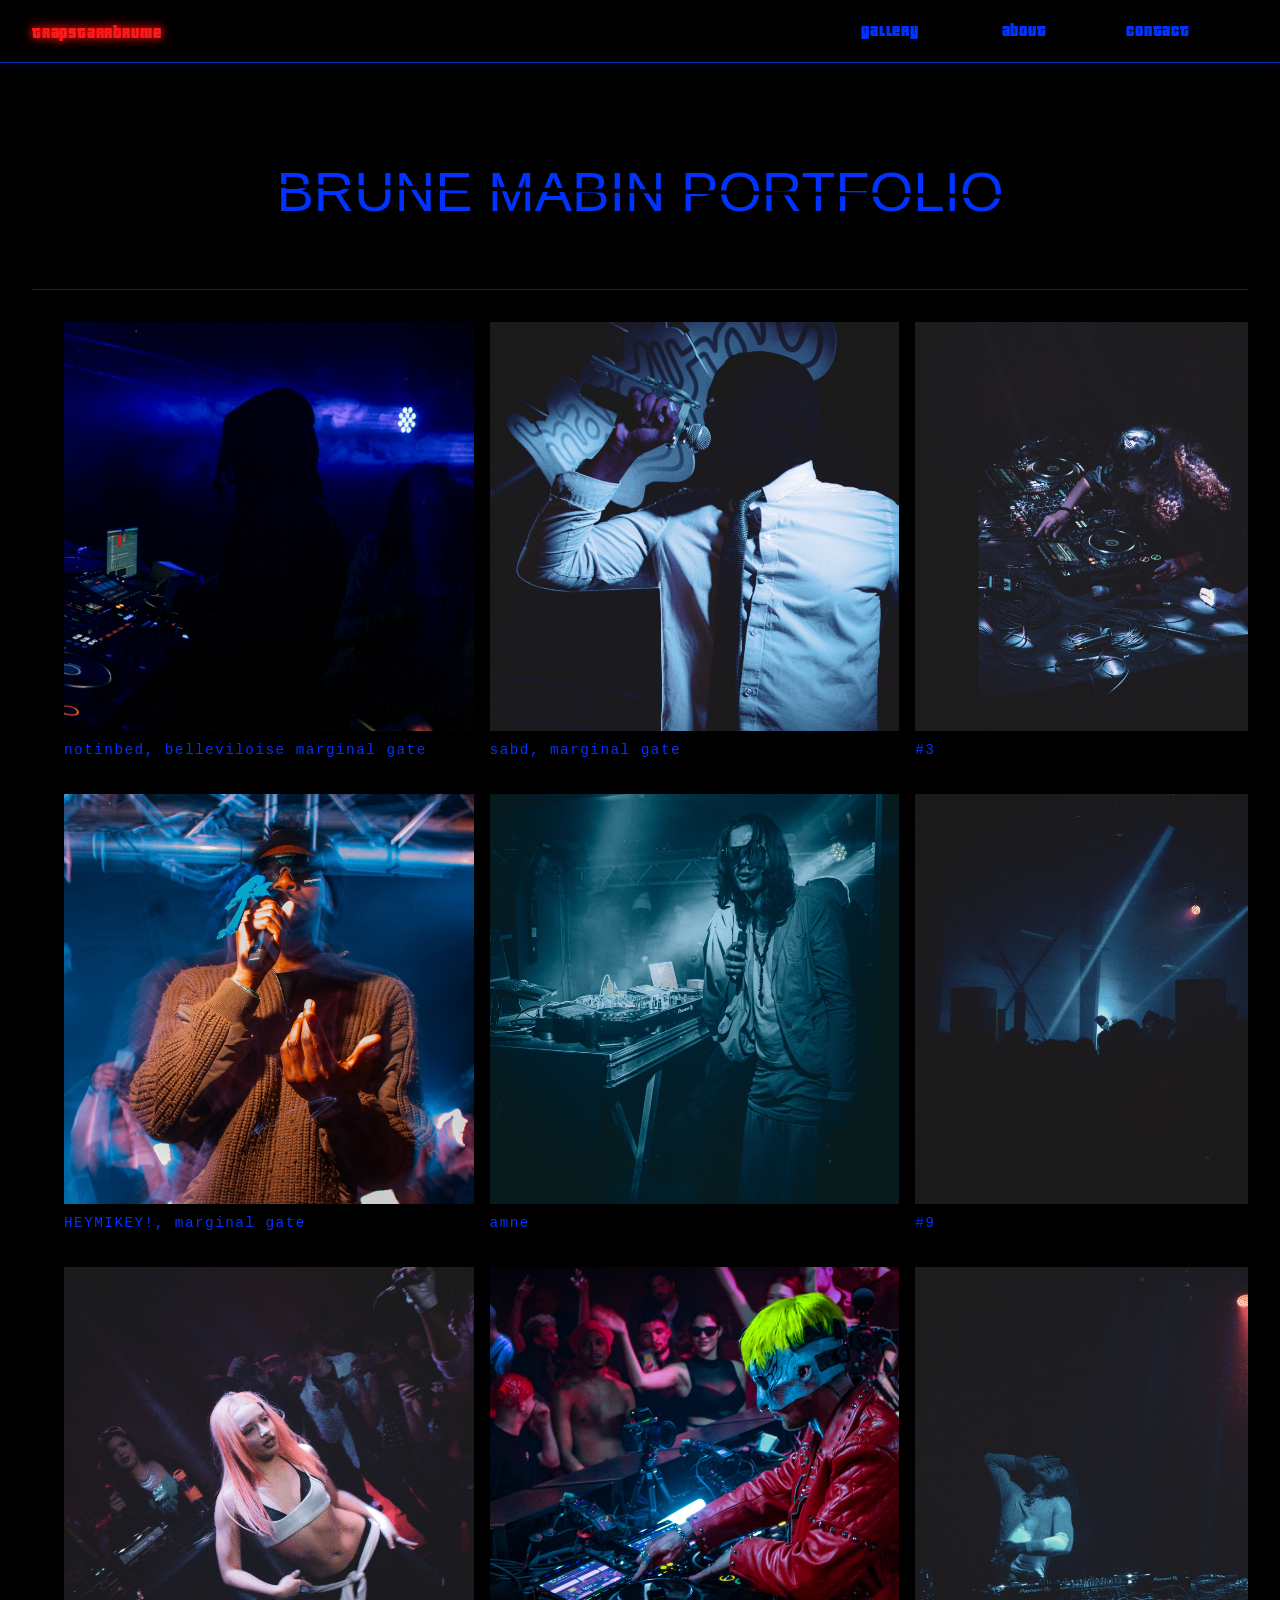
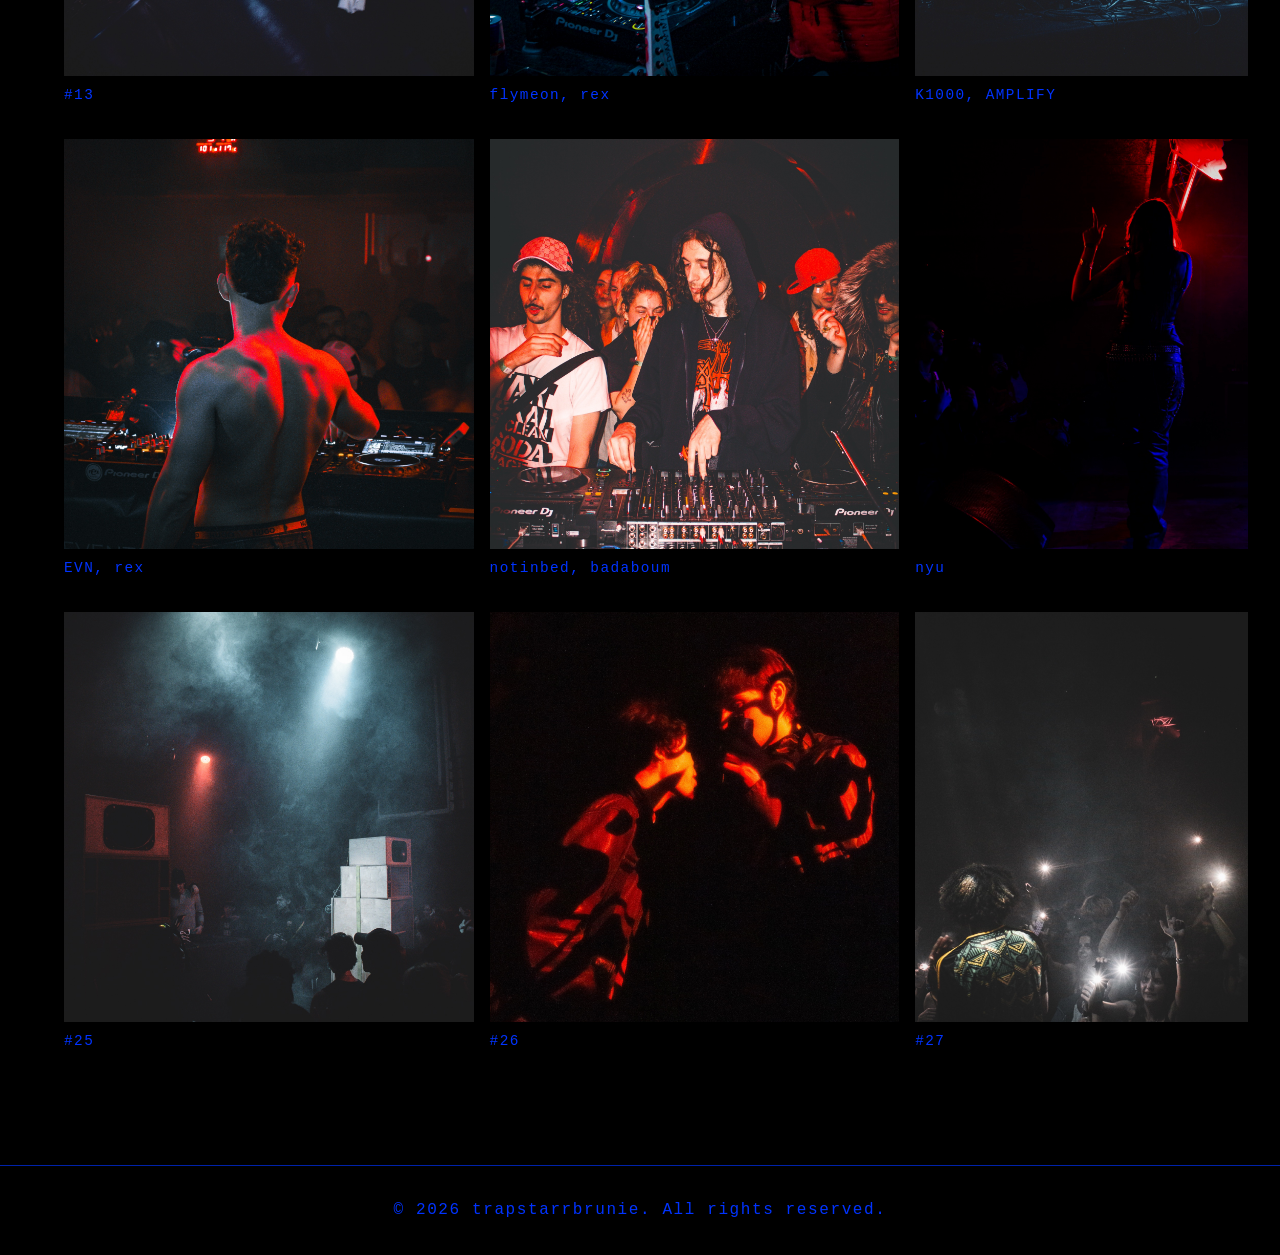
==== commit b9728dce: "insert photo #5 in row 1, renumber downstream" ====
--- a/index.html
+++ b/index.html
@@ -53,8 +53,12 @@
         <figcaption>#4</figcaption>
       </figure>
       <figure class="full-photo-item">
-        <img src="images/amp_2376.jpg" alt="">
+        <img src="images/amp_2232.jpg" alt="">
         <figcaption>#5</figcaption>
+      </figure>
+      <figure class="full-photo-item">
+        <img src="images/amp_0957.jpg" alt="">
+        <figcaption>#6</figcaption>
       </figure>
     </div>
 
@@ -69,26 +73,26 @@
       </figure>
       <figure class="full-photo-item">
         <img src="images/amp_2422.jpg" alt="">
-        <figcaption>#8</figcaption>
+        <figcaption>#9</figcaption>
       </figure>
       <figure class="full-photo-item">
         <img src="images/amp_2272.jpg" alt="">
-        <figcaption>#9</figcaption>
+        <figcaption>#10</figcaption>
       </figure>
       <figure class="full-photo-item">
         <img src="images/amp_2263.jpg" alt="">
-        <figcaption>#10</figcaption>
+        <figcaption>#11</figcaption>
       </figure>
       <figure class="full-photo-item">
         <img src="images/amp_2410.jpg" alt="">
-        <figcaption>#11</figcaption>
+        <figcaption>#12</figcaption>
       </figure>
     </div>
 
     <div class="full-photo">
       <figure class="full-photo-item">
         <img src="images/amp_2354.jpg" alt="">
-        <figcaption>#12</figcaption>
+        <figcaption>#13</figcaption>
       </figure>
       <figure class="full-photo-item">
         <img src="images/amp_0530.jpg" alt="">
@@ -100,7 +104,7 @@
       </figure>
       <figure class="full-photo-item">
         <img src="images/amp_2370.jpg" alt="">
-        <figcaption>#15</figcaption>
+        <figcaption>#16</figcaption>
       </figure>
       <figure class="full-photo-item">
         <img src="images/amp_9789.jpg" alt="">
@@ -108,7 +112,7 @@
       </figure>
       <figure class="full-photo-item">
         <img src="images/amp_1086.jpg" alt="">
-        <figcaption>#17</figcaption>
+        <figcaption>#18</figcaption>
       </figure>
     </div>
 
@@ -135,22 +139,22 @@
       </figure>
       <figure class="full-photo-item">
         <img src="images/amp_9986.jpg" alt="" style="object-position: center 10%;">
-        <figcaption>#23</figcaption>
+        <figcaption>#24</figcaption>
       </figure>
     </div>
 
     <div class="full-photo">
       <figure class="full-photo-item">
         <img src="images/amp_0973.jpg" alt="">
-        <figcaption>#24</figcaption>
+        <figcaption>#25</figcaption>
       </figure>
       <figure class="full-photo-item">
         <img src="images/amp_eb6104.jpg" alt="">
-        <figcaption>#25</figcaption>
+        <figcaption>#26</figcaption>
       </figure>
       <figure class="full-photo-item">
         <img src="images/amp_0981.jpg" alt="">
-        <figcaption>#26</figcaption>
+        <figcaption>#27</figcaption>
       </figure>
       <figure class="full-photo-item">
         <img src="images/amp_0962.jpg" alt="">
@@ -158,7 +162,7 @@
       </figure>
       <figure class="full-photo-item">
         <img src="images/amp_0967.jpg" alt="">
-        <figcaption>#28</figcaption>
+        <figcaption>#29</figcaption>
       </figure>
       <figure class="full-photo-item">
         <img src="images/amp_2609.jpg" alt="" style="object-position: center 10%;">
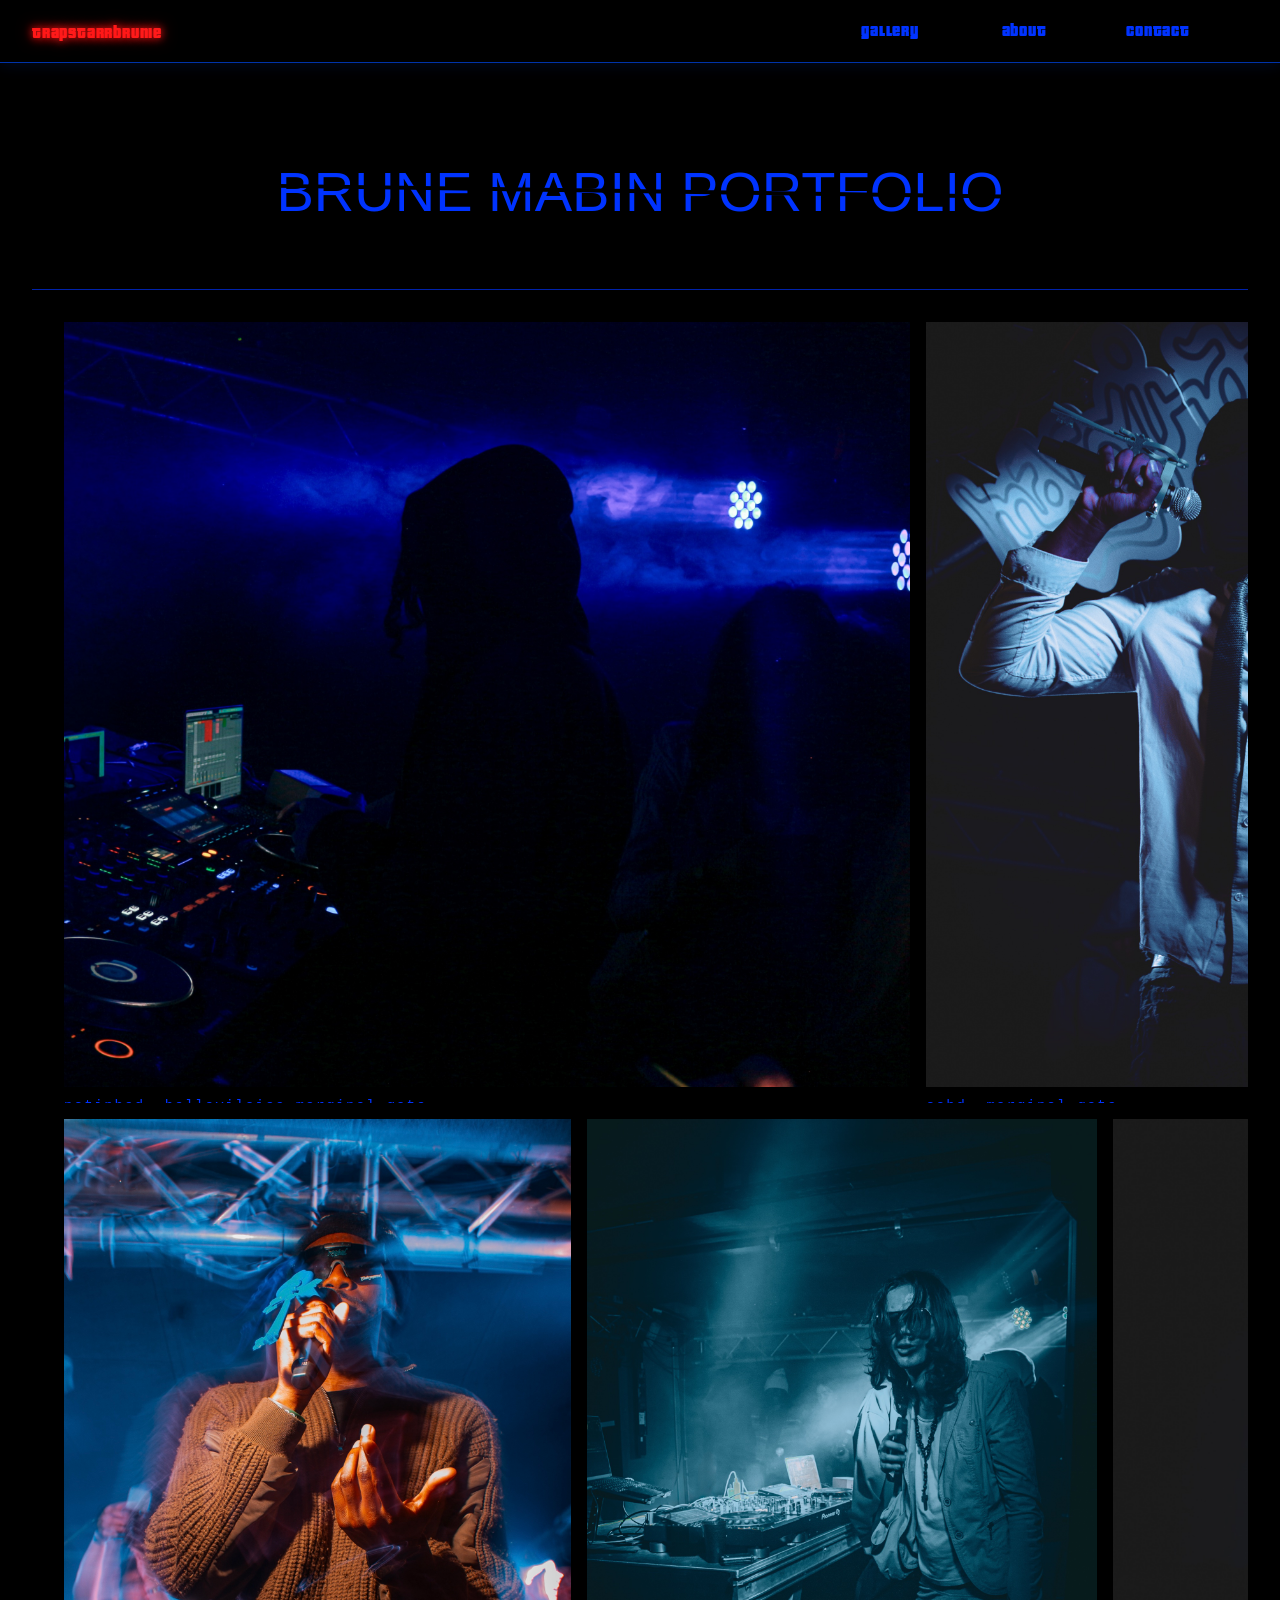
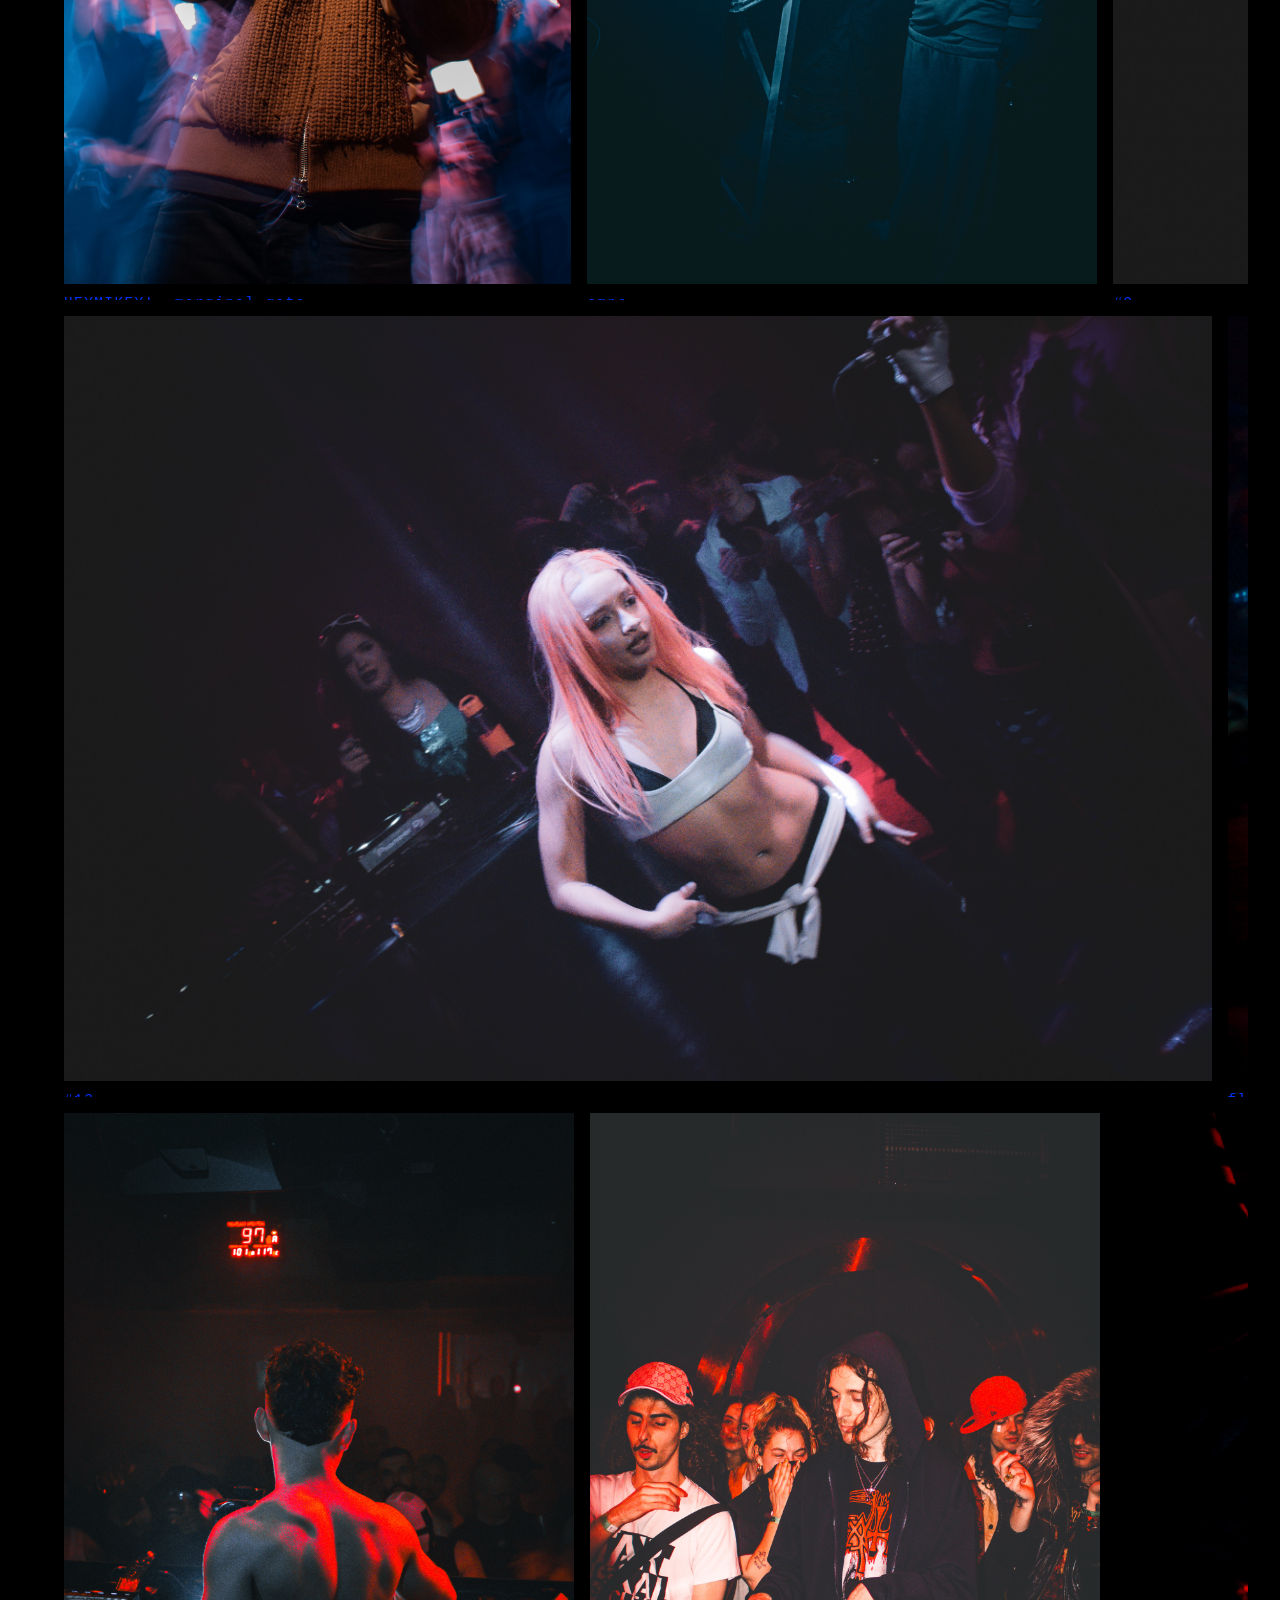
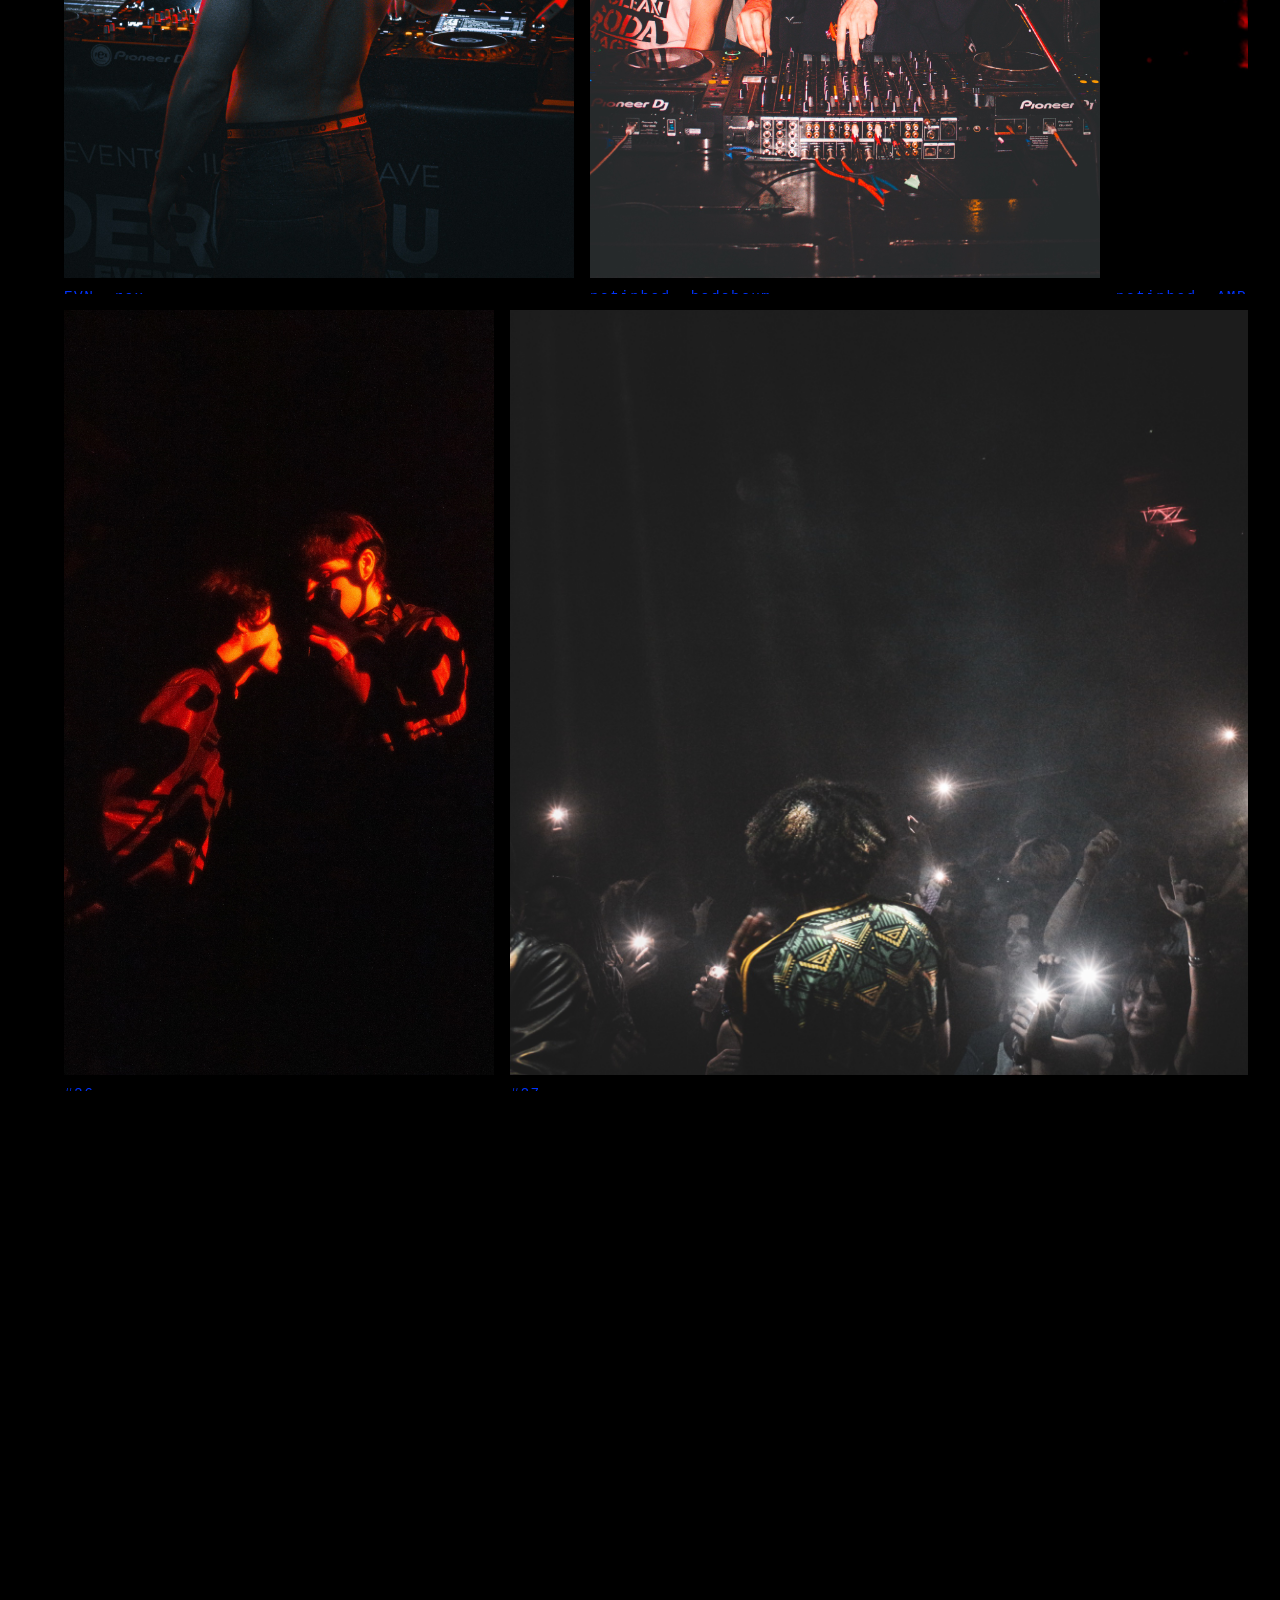
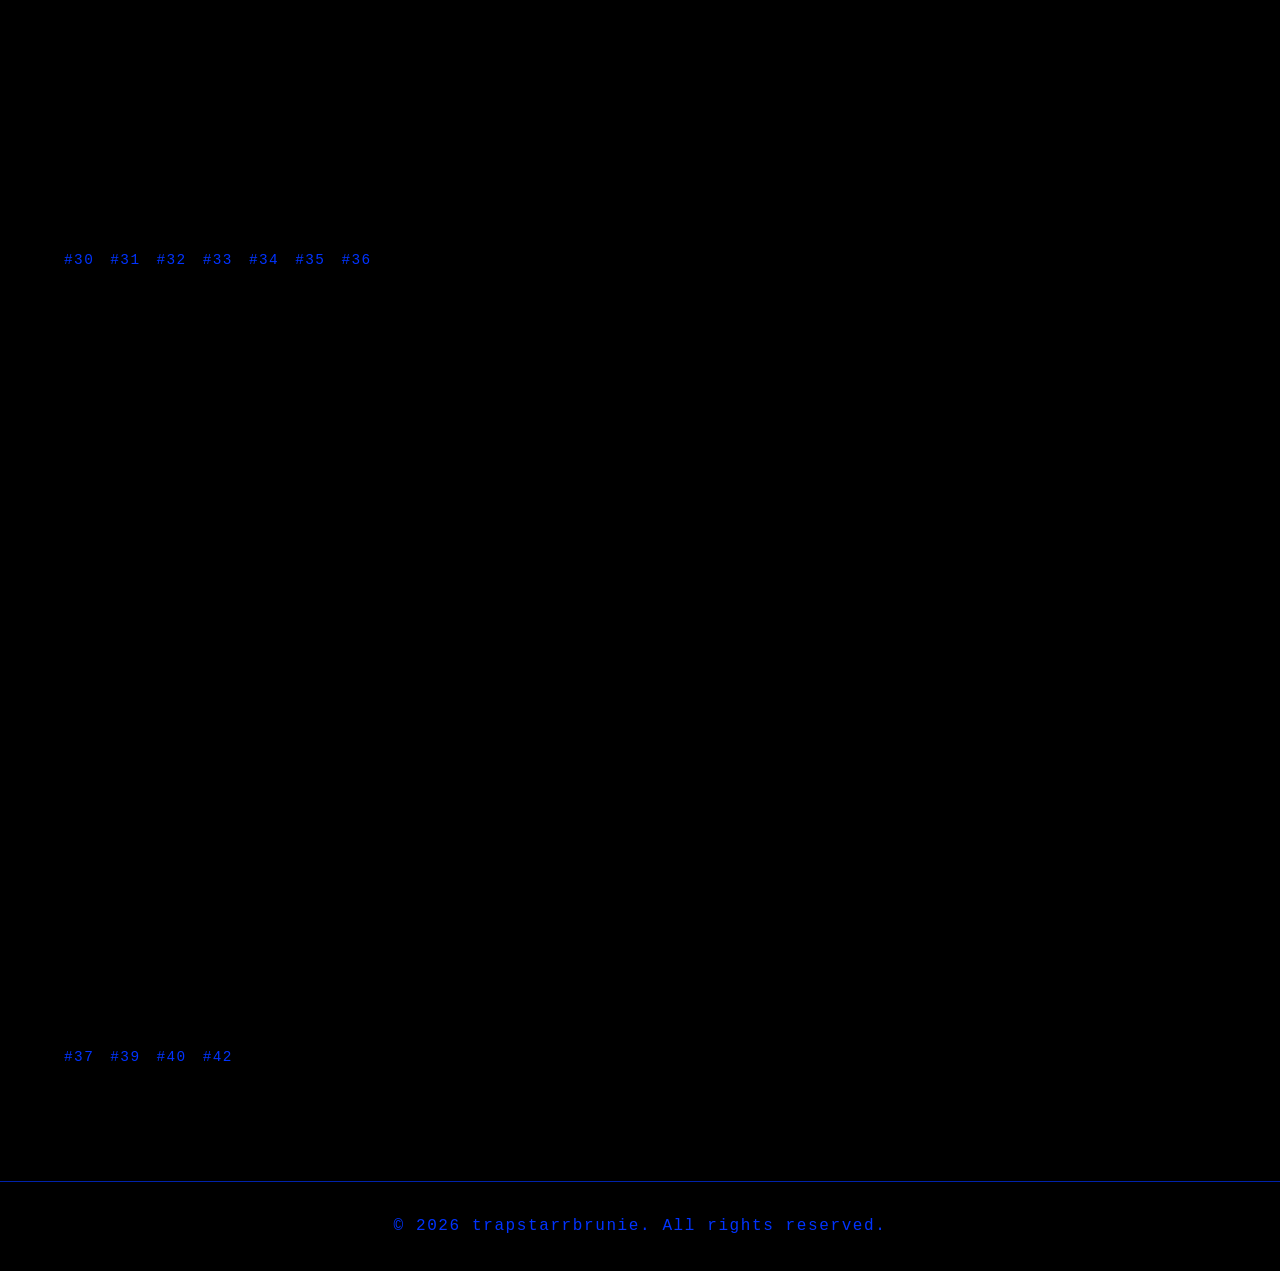
==== commit 98a253ce: "add SITE photos, fullscreen-height layout, remove #4/#25/#38/#41/nyu Co-Authored-By: Claude Opus 4.7" ====
--- a/index.html
+++ b/index.html
@@ -49,10 +49,6 @@
         <figcaption>#3</figcaption>
       </figure>
       <figure class="full-photo-item">
-        <img src="images/amp_9704.jpg" alt="">
-        <figcaption>#4</figcaption>
-      </figure>
-      <figure class="full-photo-item">
         <img src="images/amp_2232.jpg" alt="">
         <figcaption>#5</figcaption>
       </figure>
@@ -125,11 +121,7 @@
         <img src="images/amp_9082.jpg" alt="">
         <figcaption>notinbed, badaboum</figcaption>
       </figure>
-      <figure class="full-photo-item">
-        <img src="images/amp_9741.jpg" alt="">
-        <figcaption>nyu</figcaption>
-      </figure>
-      <figure class="full-photo-item">
+<figure class="full-photo-item">
         <img src="images/amp_0977.jpg" alt="">
         <figcaption>notinbed, AMPLIFY</figcaption>
       </figure>
@@ -145,10 +137,6 @@
 
     <div class="full-photo">
       <figure class="full-photo-item">
-        <img src="images/amp_0973.jpg" alt="">
-        <figcaption>#25</figcaption>
-      </figure>
-      <figure class="full-photo-item">
         <img src="images/amp_eb6104.jpg" alt="">
         <figcaption>#26</figcaption>
       </figure>
@@ -169,8 +157,58 @@
         <figcaption>notinbed, AMPLIFY</figcaption>
       </figure>
       <figure class="full-photo-item">
-        <img src="images/amp_9781.jpg" alt="">
+        <img src="images/amp_9704.jpg" alt="">
         <figcaption>nyu, marginal gate</figcaption>
+      </figure>
+    </div>
+
+    <div class="full-photo">
+      <figure class="full-photo-item">
+        <img src="images/site/IMG_2257.jpg" alt="">
+        <figcaption>#30</figcaption>
+      </figure>
+      <figure class="full-photo-item">
+        <img src="images/site/IMG_2358-2.jpg" alt="">
+        <figcaption>#31</figcaption>
+      </figure>
+      <figure class="full-photo-item">
+        <img src="images/site/IMG_2369-3.jpg" alt="">
+        <figcaption>#32</figcaption>
+      </figure>
+      <figure class="full-photo-item">
+        <img src="images/site/IMG_2657.jpg" alt="">
+        <figcaption>#33</figcaption>
+      </figure>
+      <figure class="full-photo-item">
+        <img src="images/site/IMG_2960.jpg" alt="">
+        <figcaption>#34</figcaption>
+      </figure>
+      <figure class="full-photo-item">
+        <img src="images/site/IMG_3073.jpg" alt="">
+        <figcaption>#35</figcaption>
+      </figure>
+      <figure class="full-photo-item">
+        <img src="images/site/IMG_3170-3.jpg" alt="">
+        <figcaption>#36</figcaption>
+      </figure>
+    </div>
+
+    <div class="full-photo">
+      <figure class="full-photo-item">
+        <img src="images/site/IMG_3355-2.jpg" alt="">
+        <figcaption>#37</figcaption>
+      </figure>
+      <figure class="full-photo-item">
+        <img src="images/site/IMG_4056.jpg" alt="" style="object-position: center top;">
+        <figcaption>#39</figcaption>
+      </figure>
+      <figure class="full-photo-item">
+        <img src="images/site/IMG_4081-2.jpg" alt="">
+        <figcaption>#40</figcaption>
+      </figure>
+      <figure class="full-photo-item">
+        <img src="images/site/IMG_4267.jpg" alt="">
+        <figcaption>#42</figcaption>
       </figure>
     </div>
 
--- a/style.css
+++ b/style.css
@@ -88,6 +88,7 @@
   color: #ff1a1a;
   letter-spacing: 0.05em;
   text-transform: lowercase;
+  white-space: nowrap;
   text-shadow: 0 0 8px #ff1a1a, 0 0 15px rgba(255, 26, 26, 0.5);
   animation: logo-flicker 5s infinite;
 }
@@ -247,15 +248,16 @@
 
 .full-photo-item {
   flex: 0 0 auto;
-  width: min(32vw, 420px);
+  height: 85vh;
   display: flex;
   flex-direction: column;
 }
 
 .full-photo-item img {
-  width: 100%;
-  aspect-ratio: 1 / 1;
-  object-fit: cover;
+  width: auto;
+  height: 100%;
+  max-width: 95vw;
+  object-fit: contain;
   display: block;
   cursor: pointer;
 }
@@ -817,22 +819,105 @@
   .about-content {
     flex-direction: column;
     align-items: center;
-    text-align: center;
+    text-align: left;
+    gap: 2rem;
   }
 
   .about-text p {
     max-width: 100%;
   }
 
+  .about-text h1 {
+    font-size: 1.5rem;
+  }
+
+  .portrait-slider {
+    width: min(85vw, 300px);
+    height: auto;
+    aspect-ratio: 3 / 4;
+  }
+
+  .hero {
+    padding: 2.5rem 0 2rem;
+  }
+
   .hero h1 {
-    font-size: 1.8rem;
+    font-size: 2.4rem;
+  }
+
+  main {
+    padding: 1rem;
+  }
+
+  .full-photo {
+    padding: 0.75rem 1rem;
+    gap: 0.75rem;
+  }
+
+  .full-photo-item {
+    width: min(88vw, 420px);
+  }
+
+  .full-photo-item figcaption {
+    font-size: 0.8rem;
+  }
+
+  .contact {
+    padding: 2rem 1rem;
+  }
+
+  .contact h1 {
+    font-size: 1.5rem;
   }
 
   nav {
-    padding: 1rem;
+    padding: 0.75rem 1rem;
   }
 
   nav ul {
-    gap: 1rem;
-  }
-}
+    gap: 1.25rem;
+    margin-right: 0;
+  }
+
+  .logo {
+    font-size: 1rem;
+  }
+
+  nav a {
+    font-size: 0.85rem;
+  }
+
+  nav ul li a {
+    font-size: 0.85rem;
+    min-width: 0;
+  }
+}
+
+@media (max-width: 480px) {
+  .hero h1 {
+    font-size: 1.9rem;
+  }
+
+  .full-photo-item {
+    width: 90vw;
+  }
+
+  nav {
+    padding: 0.6rem 0.75rem;
+  }
+
+  nav ul {
+    gap: 0.8rem;
+  }
+
+  nav a,
+  nav ul li a {
+    font-size: 0.75rem;
+    min-width: 0;
+  }
+
+  .logo {
+    font-size: 0.75rem;
+    letter-spacing: 0.03em;
+  }
+}
